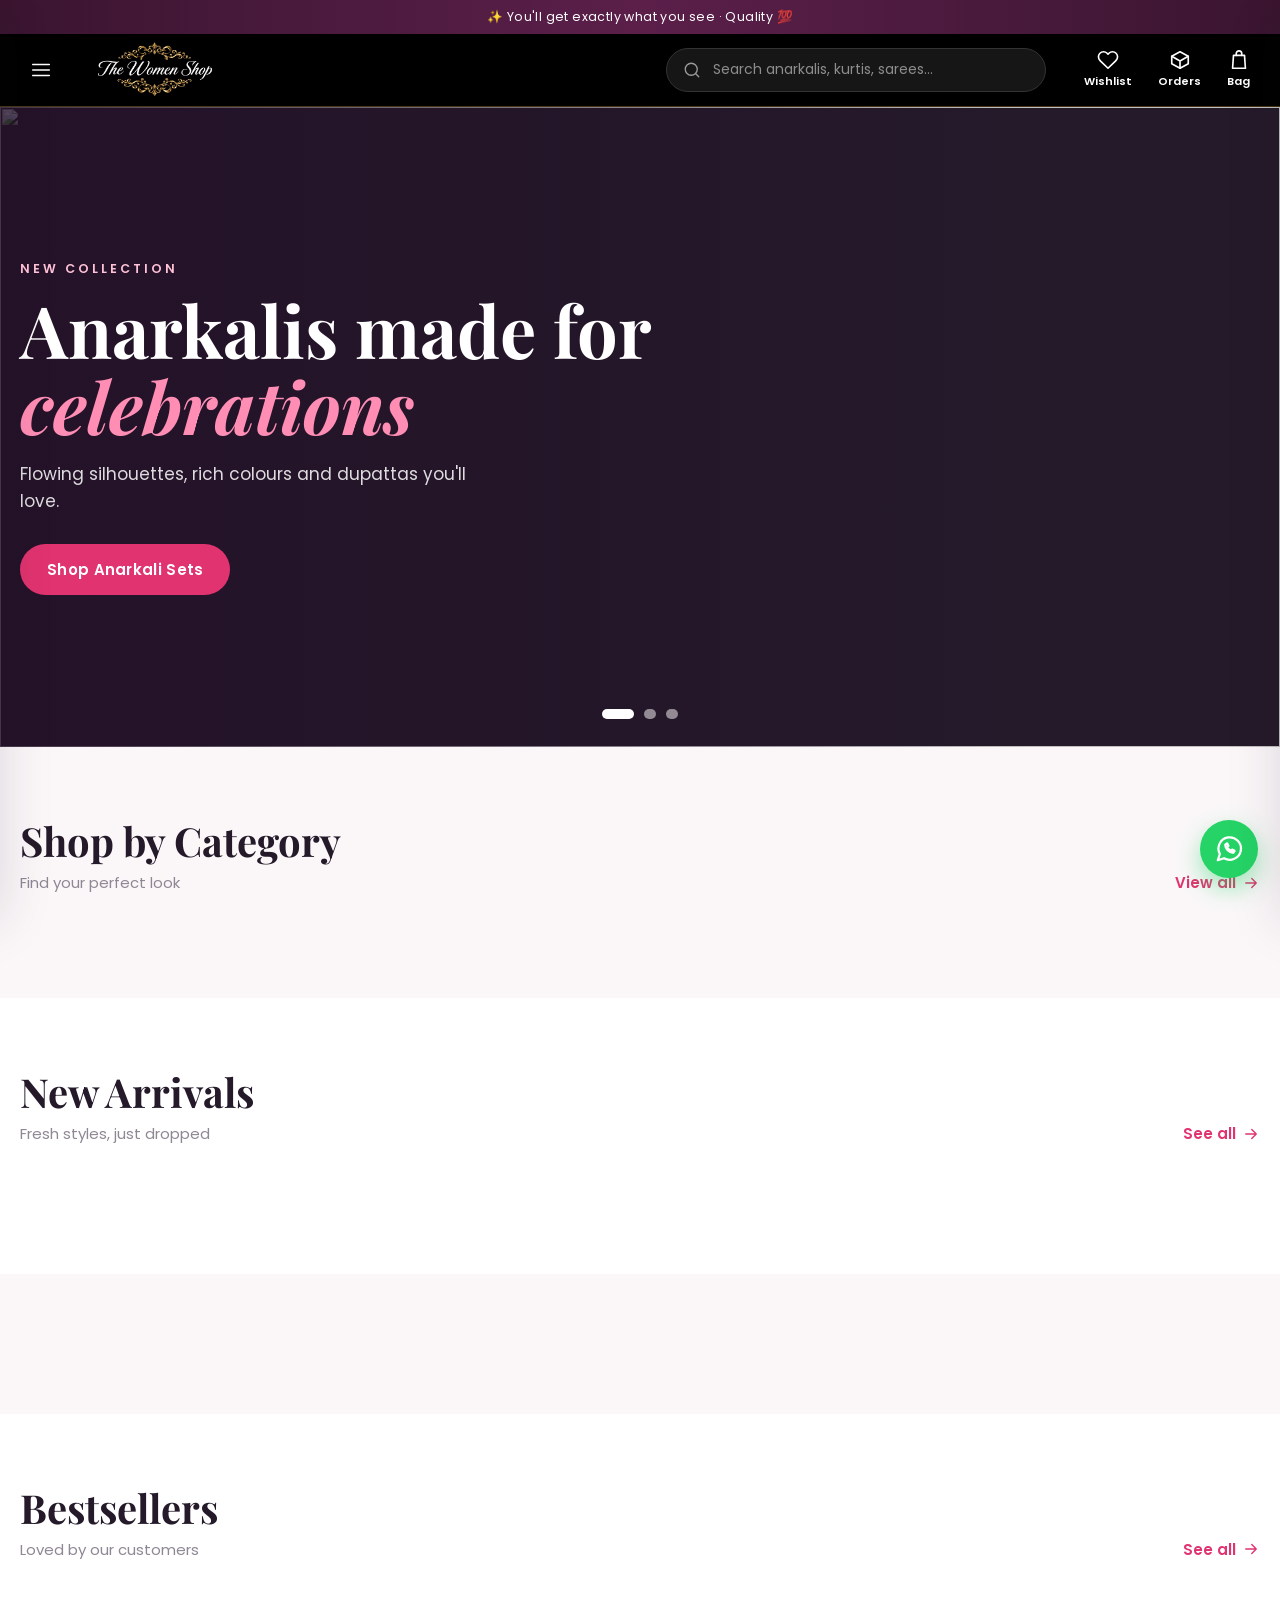
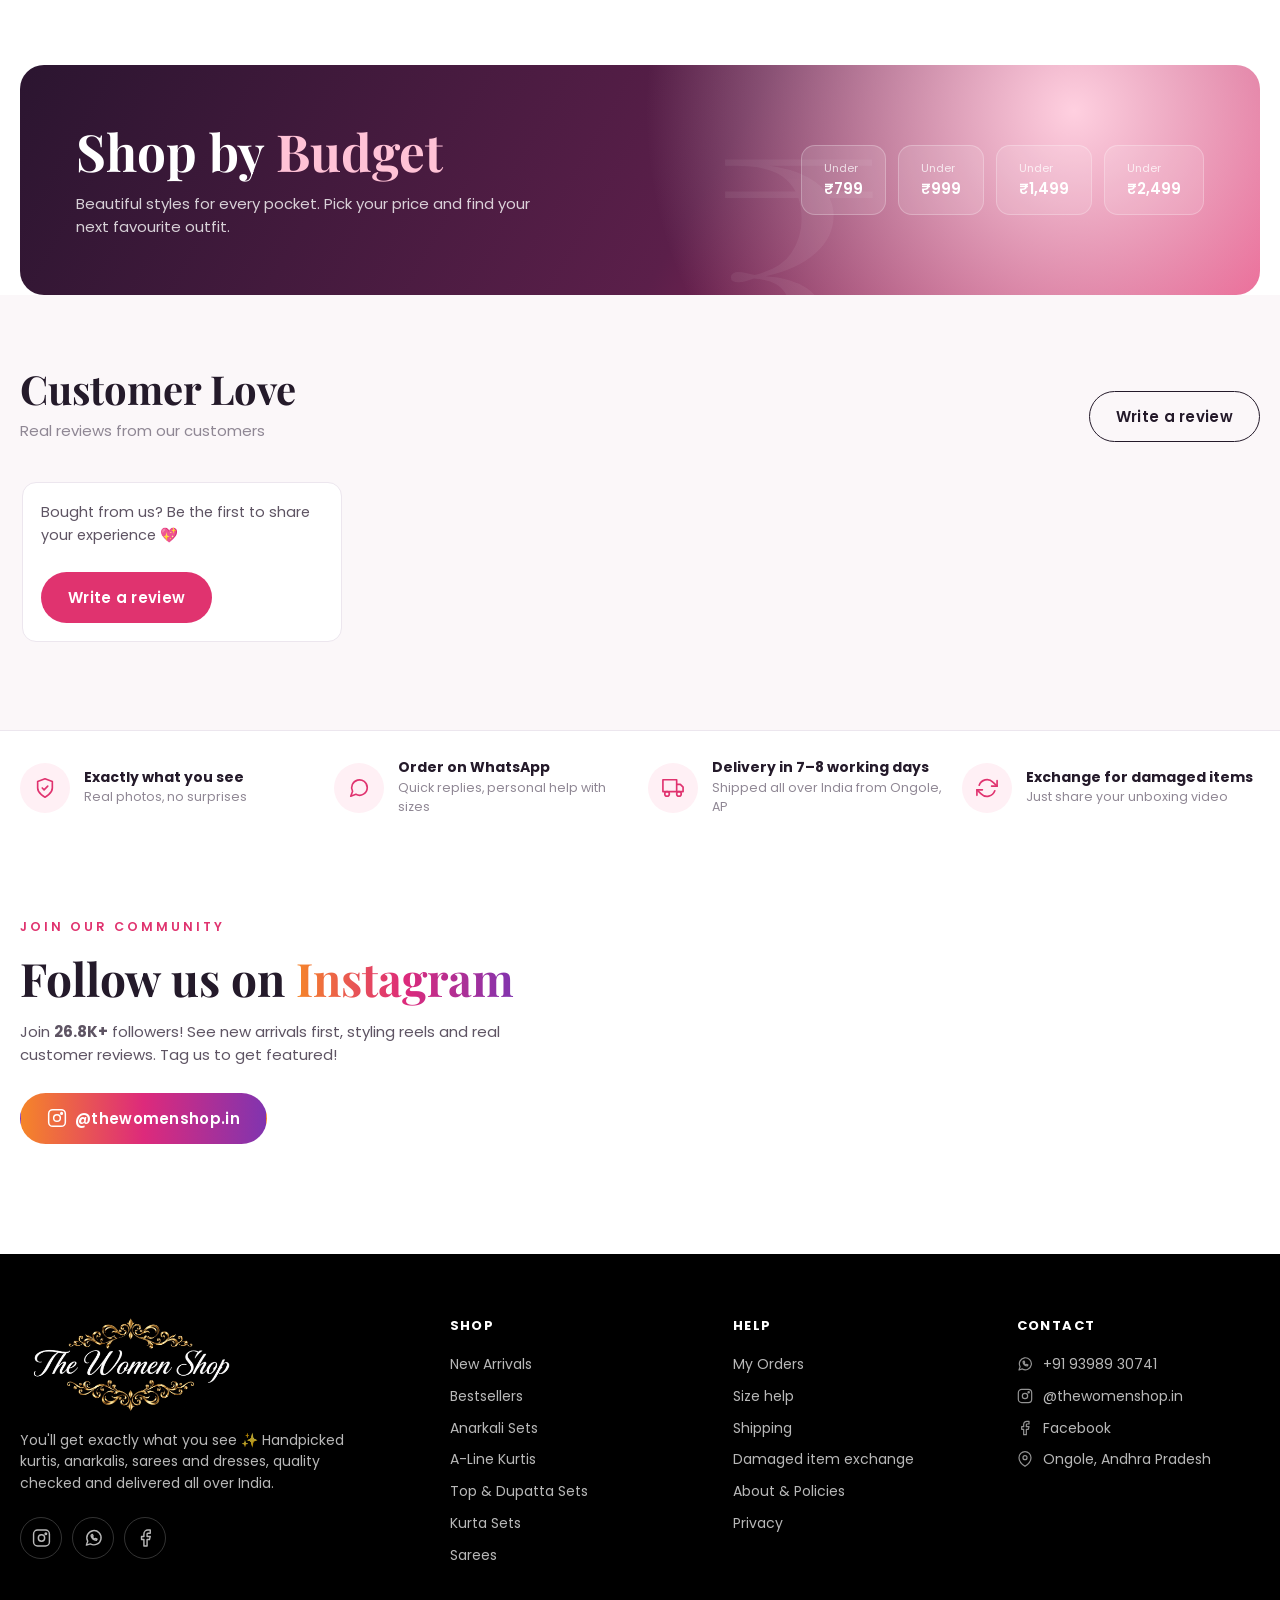
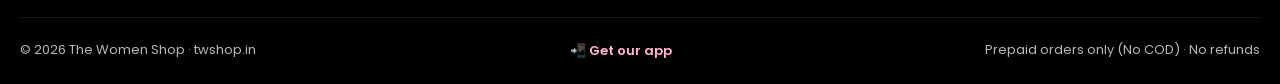
==== index.html @ 8c610f75 "The shop as a home-screen app - site.webmanifest + iPhone tags: "Add to Home Screen" gives a proper " ====
<!DOCTYPE html>
<html lang="en">
<head>
  <meta charset="UTF-8">
  <meta name="viewport" content="width=device-width, initial-scale=1.0">
  <title>The Women Shop | Anarkalis, Kurtis, Sarees & Ethnic Wear Online</title>
  <meta name="description" content="Shop anarkali sets, A-line kurtis, top &amp; dupatta sets, kurta sets, sarees and dresses at The Women Shop, Ongole. Order easily on WhatsApp.">
  <meta name="theme-color" content="#000000">
  <link rel="icon" href="/favicon.ico" sizes="48x48">
  <link rel="icon" type="image/png" sizes="192x192" href="assets/icon-192.png">
  <link rel="apple-touch-icon" href="assets/apple-touch-icon.png">
  <link rel="manifest" href="/site.webmanifest">
  <meta name="apple-mobile-web-app-capable" content="yes">
  <meta name="mobile-web-app-capable" content="yes">
  <meta name="apple-mobile-web-app-title" content="Women Shop">
  <meta name="apple-mobile-web-app-status-bar-style" content="black">
  <!-- Tells Google the site's name and logo -->
  <script type="application/ld+json">
  {"@context": "https://schema.org", "@graph": [
    {"@type": "WebSite", "name": "The Women Shop", "alternateName": ["TWS", "twshop.in"], "url": "https://twshop.in/"},
    {"@type": "Organization", "name": "The Women Shop", "url": "https://twshop.in/", "logo": "https://twshop.in/assets/icon-512.png",
     "sameAs": ["https://www.instagram.com/thewomenshop.in/", "https://www.facebook.com/share/1KQErP9LVb/"]}
  ]}
  </script>
  <!-- Visitor statistics (Umami: no cookies, no personal data) -->
  <script defer src="https://cloud.umami.is/script.js" data-website-id="20f2fee5-4a6b-429d-828e-dd71cae53dab"></script>
  <!-- Link preview (WhatsApp, Instagram, Facebook) -->
  <meta property="og:type" content="website">
  <meta property="og:site_name" content="The Women Shop">
  <meta property="og:title" content="The Women Shop | Anarkalis, Kurtis & Sarees">
  <meta property="og:description" content="You'll get exactly what you see ✨ Anarkali sets, A-line kurtis, kurta sets, sarees & dresses. Order on WhatsApp · Delivery all over India.">
  <meta property="og:image" content="https://twshop.in/assets/logo.jpg">
  <meta property="og:url" content="https://twshop.in/">
  <meta name="twitter:card" content="summary_large_image">
  <link rel="preconnect" href="https://fonts.googleapis.com">
  <link rel="preconnect" href="https://fonts.gstatic.com" crossorigin>
  <link href="https://fonts.googleapis.com/css2?family=Playfair+Display:ital,wght@0,600;0,700;1,600;1,700&family=Poppins:wght@400;500;600;700&display=swap" rel="stylesheet">
  <link rel="stylesheet" href="css/style.css?v=20261102j">
</head>
<body>
  <div id="site-header"></div>

  <main>
    <!-- Hero slider -->
    <section class="hero" id="hero" aria-label="Featured collections">
      <!-- slides come from heroSlides in js/config.js -->
      <div class="hero-dots"></div>
    </section>

    <!-- Categories -->
    <section class="section section-soft">
      <div class="container">
        <div class="section-head reveal">
          <div><h2>Shop by Category</h2><p>Find your perfect look</p></div>
          <a class="link-arrow" href="shop.html">View all <span data-icon="arrow"></span></a>
        </div>
        <div class="cats reveal" id="cats"></div>
      </div>
    </section>

    <!-- New arrivals -->
    <section class="section">
      <div class="container">
        <div class="section-head reveal">
          <div><h2>New Arrivals</h2><p>Fresh styles, just dropped</p></div>
          <a class="link-arrow" href="shop.html?tag=new">See all <span data-icon="arrow"></span></a>
        </div>
        <div class="scroller" id="new-arrivals"></div>
      </div>
    </section>

    <!-- Promo banners -->
    <section class="section section-soft">
      <div class="container promos reveal" id="promos"></div>
    </section>

    <!-- Bestsellers -->
    <section class="section">
      <div class="container">
        <div class="section-head reveal">
          <div><h2>Bestsellers</h2><p>Loved by our customers</p></div>
          <a class="link-arrow" href="shop.html?tag=bestseller">See all <span data-icon="arrow"></span></a>
        </div>
        <div class="grid" id="bestsellers"></div>
      </div>
    </section>

    <!-- Price deals -->
    <section class="container reveal">
      <div class="deal">
        <div>
          <h2>Shop by <span>Budget</span></h2>
          <p>Beautiful styles for every pocket. Pick your price and find your next favourite outfit.</p>
        </div>
        <div class="deal-chips">
          <a href="shop.html?max=799"><small>Under</small>₹799</a>
          <a href="shop.html?max=999"><small>Under</small>₹999</a>
          <a href="shop.html?max=1499"><small>Under</small>₹1,499</a>
          <a href="shop.html?max=2499"><small>Under</small>₹2,499</a>
        </div>
      </div>
    </section>

    <!-- Recently viewed (only shown to returning visitors) -->
    <section class="section" id="recent-wrap" hidden>
      <div class="container">
        <div class="section-head"><div><h2>Recently Viewed</h2><p>Pick up where you left off</p></div></div>
        <div class="scroller" id="recent"></div>
      </div>
    </section>

    <!-- Customer reviews (approved reviews from the review responses sheet) -->
    <section class="section section-soft" id="reviews-wrap">
      <div class="container">
        <div class="section-head reveal">
          <div><h2>Customer Love</h2><p>Real reviews from our customers</p></div>
          <button class="btn btn-outline" type="button" data-write-review>Write a review</button>
        </div>
        <div class="reviews scroller" id="reviews"></div>
      </div>
    </section>

    <!-- Promises (trust badges) -->
    <section class="trust" aria-label="Why shop with us">
      <div class="container promises" id="promises"></div>
    </section>

    <!-- Instagram -->
    <section class="section">
      <div class="container insta reveal">
        <div>
          <span class="eyebrow" style="color: var(--primary)">Join our community</span>
          <h2>Follow us on <span>Instagram</span></h2>
          <p>Join <strong data-followers></strong> followers! See new arrivals first, styling reels and real customer reviews. Tag us to get featured!</p>
          <a class="btn btn-insta" id="insta-btn" target="_blank" rel="noopener"></a>
        </div>
        <div class="insta-grid" id="insta-grid"></div>
      </div>
    </section>
  </main>

  <div id="site-footer"></div>

  <script src="js/config.js?v=20261102j"></script>
  <script src="js/data.js?v=20261102j"></script>
  <script src="js/common.js?v=20261102j"></script>
  <script src="js/home.js?v=20261102j"></script>
</body>
</html>
---- css/style.css ----
/* =========================================================
   The Women Shop — styles
   Change brand colours here ↓
   ========================================================= */
:root {
  --primary: #e0336f;        /* rose pink — buttons, accents */
  --primary-dark: #b81f55;
  --primary-soft: #fff0f5;
  --gold: #c99a3c;
  --ink: #241a2a;            /* deep plum-black text */
  --ink-2: #5e5463;
  --muted: #8f8794;
  --line: #ece6ee;
  --bg: #ffffff;
  --bg-soft: #fbf7f9;
  --success: #1a9b5b;
  --wa: #25d366;
  --radius: 14px;
  --shadow: 0 10px 30px rgba(36, 26, 42, 0.08);
  --shadow-lg: 0 20px 50px rgba(36, 26, 42, 0.15);
  --font: "Poppins", system-ui, -apple-system, "Segoe UI", sans-serif;
  --font-display: "Playfair Display", Georgia, serif;
  --header-h: 72px;
}

*, *::before, *::after { box-sizing: border-box; }
html { scroll-behavior: smooth; }
body { margin: 0; font-family: var(--font); color: var(--ink); background: var(--bg); font-size: 15px; line-height: 1.55; -webkit-font-smoothing: antialiased; }
body.no-scroll { overflow: hidden; }
img { max-width: 100%; display: block; }
a { color: inherit; text-decoration: none; }
button { font: inherit; cursor: pointer; border: 0; background: none; color: inherit; }
h1, h2, h3, h4 { margin: 0; line-height: 1.2; }
.container { width: min(1280px, 100% - 40px); margin-inline: auto; }
.muted { color: var(--muted); }
.small { font-size: 13px; }
.center { text-align: center; }
.ico { width: 22px; height: 22px; flex: none; }
.ico-xl { width: 64px; height: 64px; color: var(--primary); opacity: .5; }

/* ---------- buttons ---------- */
.btn { display: inline-flex; align-items: center; justify-content: center; gap: 8px; padding: 13px 26px; border-radius: 999px; background: var(--primary); color: #fff; font-weight: 600; letter-spacing: .3px; transition: transform .2s, background .2s, box-shadow .2s; border: 1.5px solid transparent; }
.btn:hover { background: var(--primary-dark); transform: translateY(-1px); box-shadow: 0 8px 20px rgba(224, 51, 111, .3); }
.btn .ico { width: 20px; height: 20px; }
.btn-outline { background: transparent; border-color: var(--ink); color: var(--ink); }
.btn-outline:hover { background: var(--ink); color: #fff; box-shadow: none; }
.btn-light { background: #fff; color: var(--ink); }
.btn-light:hover { background: var(--primary); color: #fff; }
.btn-wa { background: var(--wa); }
.btn-wa:hover { background: #1eb455; box-shadow: 0 8px 20px rgba(37, 211, 102, .35); }
.btn-block { width: 100%; }
.btn[disabled] { opacity: .5; pointer-events: none; }

/* ---------- announcement bar ---------- */
.announce { background: linear-gradient(90deg, #3a1530, #5b1f4a, #3a1530); color: #fff; font-size: 12.5px; letter-spacing: .4px; overflow: hidden; height: 34px; }
.announce-track { display: flex; flex-direction: column; animation: announce 12s infinite; }
.announce-track span { height: 34px; display: flex; align-items: center; justify-content: center; padding: 0 12px; text-align: center; line-height: 1.25; overflow: hidden; }
.announce-track a { text-decoration: underline; text-underline-offset: 3px; text-decoration-color: rgba(255, 255, 255, .4); }
.announce-track a:hover { color: #ffc2d6; }
@keyframes announce { 0%, 28% { transform: translateY(0); } 33%, 61% { transform: translateY(-34px); } 66%, 95% { transform: translateY(-68px); } 100% { transform: translateY(0); } }
.announce[hidden] { display: none; }
.announce-track[data-count="1"] { animation: none; }
.announce-track[data-count="2"] { animation: announce2 8s infinite; }
@keyframes announce2 { 0%, 45% { transform: translateY(0); } 50%, 95% { transform: translateY(-34px); } 100% { transform: translateY(0); } }

/* ---------- header ---------- */
.site-header { position: sticky; top: 0; z-index: 50; background: #000; color: #fff; border-bottom: 1px solid rgba(201, 154, 60, .35); }
.header-inner { display: flex; align-items: center; gap: 28px; height: var(--header-h); }
.logo { font-family: var(--font-display); font-size: 26px; font-weight: 700; letter-spacing: -.3px; white-space: nowrap; }
.logo span { color: var(--primary); font-style: italic; }
/* image logo: crops the empty black margins of the logo file */
.logo-has-img { display: block; flex: none; line-height: 0; }
.logo-has-img img { height: 56px; aspect-ratio: 2.3; object-fit: cover; object-position: center; border-radius: 10px; background: #000; }
.drawer-head .logo-has-img img { height: 48px; }
.site-footer .logo-has-img img { height: 96px; border-radius: 0; }
.main-nav { display: flex; gap: 18px; font-size: 12.5px; font-weight: 600; text-transform: uppercase; letter-spacing: .6px; }
.main-nav a { position: relative; padding: 26px 0; color: rgba(255, 255, 255, .78); transition: color .2s; white-space: nowrap; }
.main-nav a::after { content: ""; position: absolute; left: 0; right: 0; bottom: 18px; height: 2px; background: var(--primary); transform: scaleX(0); transition: transform .25s; }
.main-nav a:hover, .main-nav a.active { color: #fff; }
.main-nav a:hover::after, .main-nav a.active::after { transform: scaleX(1); }
.main-nav .nav-new { color: #ff8db4; }
.search { flex: 1; min-width: 210px; max-width: 380px; margin-left: auto; display: flex; align-items: center; gap: 10px; background: #161616; border: 1px solid #333; border-radius: 999px; padding: 0 16px; height: 44px; transition: border-color .2s, background .2s; }
.search:focus-within { border-color: var(--primary); background: #0d0d0d; }
.search .ico { width: 18px; color: #9a9a9a; }
.search input { border: 0; outline: 0; background: transparent; width: 100%; font: inherit; font-size: 14px; color: #fff; }
.search input::placeholder { color: #8d8d8d; }
.header-actions { display: flex; gap: 6px; }
.icon-btn { position: relative; display: inline-flex; flex-direction: column; align-items: center; gap: 2px; padding: 6px 10px; border-radius: 12px; transition: background .2s, color .2s; }
.site-header .icon-btn { color: #fff; }
.icon-btn:hover, .site-header .icon-btn:hover { color: #ff8db4; }
.icon-btn small { font-size: 11px; font-weight: 600; }
.icon-btn .count { position: absolute; top: 0; right: 4px; min-width: 18px; height: 18px; padding: 0 5px; border-radius: 9px; background: var(--primary); color: #fff; font-size: 10.5px; font-weight: 700; display: grid; place-items: center; }
.icon-btn .count[hidden] { display: none; }
.menu-btn { display: none; }
/* the shop as a home-screen app */
.app-back { margin-right: -12px; }
.footer-app { color: #ffb6cf; font-size: 13px; font-weight: 600; }
.footer-app:hover { color: #fff; }
.app-modal-icon { display: block; width: 64px; height: 64px; margin-bottom: 12px; border-radius: 15px; }
.app-steps { counter-reset: step; list-style: none; display: grid; gap: 12px; padding: 0; margin: 18px 0 22px; }
.app-steps li { counter-increment: step; display: flex; align-items: flex-start; gap: 12px; font-size: 14.5px; line-height: 1.45; }
.app-steps li::before { content: counter(step); flex: none; display: grid; place-items: center; width: 26px; height: 26px; border-radius: 50%; background: var(--primary); color: #fff; font-size: 13px; font-weight: 600; }
.app-steps .ico { width: 18px; height: 18px; vertical-align: -3px; color: #0a84ff; }

/* ---------- drawers ---------- */
.drawer-backdrop { position: fixed; inset: 0; background: rgba(20, 10, 25, .45); opacity: 0; pointer-events: none; transition: opacity .3s; z-index: 90; }
.drawer-backdrop.open { opacity: 1; pointer-events: auto; }
.drawer { position: fixed; top: 0; bottom: 0; width: min(420px, 92vw); background: #fff; z-index: 100; display: flex; flex-direction: column; transition: transform .35s cubic-bezier(.2, .8, .2, 1); box-shadow: var(--shadow-lg); }
.drawer-left { left: 0; transform: translateX(-100%); width: min(320px, 85vw); }
.drawer-right { right: 0; transform: translateX(100%); }
.drawer.open { transform: none; }
.drawer-head { display: flex; align-items: center; justify-content: space-between; padding: 18px 20px; border-bottom: 1px solid var(--line); }
.drawer-head h3 { font-family: var(--font-display); font-size: 22px; }
.drawer-left .drawer-head { background: #000; color: #fff; border-bottom-color: rgba(201, 154, 60, .35); }
.mobile-nav { display: flex; flex-direction: column; padding: 10px 0; overflow-y: auto; }
.mobile-nav a { padding: 14px 24px; font-weight: 500; border-bottom: 1px solid var(--bg-soft); }
.mobile-nav a:hover { background: var(--primary-soft); color: var(--primary); }
.drawer-foot { margin-top: auto; padding: 20px 24px; display: grid; gap: 14px; border-top: 1px solid var(--line); font-size: 14px; }
.drawer-foot a { display: flex; align-items: center; gap: 10px; }

/* ---------- bag ---------- */
.bag-body { flex: 1; overflow-y: auto; display: flex; flex-direction: column; }
.bag-list { list-style: none; margin: 0; padding: 8px 20px; }
.bag-item { display: grid; grid-template-columns: 84px 1fr; gap: 14px; padding: 16px 0; border-bottom: 1px solid var(--line); }
.bag-item img { width: 84px; height: 110px; object-fit: cover; border-radius: 10px; }
.bag-item h4 { font-size: 14.5px; font-weight: 600; margin-bottom: 2px; }
.bag-item p { margin: 2px 0; font-size: 13px; }
.qty { display: inline-flex; align-items: center; gap: 4px; margin-top: 8px; }
.qty button { width: 30px; height: 30px; border-radius: 8px; border: 1px solid var(--line); font-size: 16px; display: grid; place-items: center; }
.qty button:hover { border-color: var(--primary); color: var(--primary); }
.qty span { min-width: 26px; text-align: center; font-weight: 600; }
.qty .remove { margin-left: 8px; border: 0; color: var(--muted); }
.qty .remove .ico { width: 18px; }
.bag-summary { margin-top: auto; padding: 20px; background: var(--bg-soft); border-top: 1px solid var(--line); display: grid; gap: 10px; }
.bag-summary .row { display: flex; justify-content: space-between; font-size: 14px; }
.bag-summary .save { color: var(--success); }
.bag-summary .total { font-size: 17px; font-weight: 700; padding: 8px 0; border-top: 1px dashed var(--line); }
.empty { text-align: center; padding: 60px 24px; display: grid; justify-items: center; gap: 12px; }
.empty h4 { font-size: 18px; }
.empty p { margin: 0; color: var(--muted); }

/* ---------- hero slider ---------- */
.hero { position: relative; height: min(78vh, 640px); min-height: 460px; overflow: hidden; background: var(--ink); }
.slide { position: absolute; inset: 0; opacity: 0; transition: opacity 1s ease; }
.slide.active { opacity: 1; }
.slide img { width: 100%; height: 100%; object-fit: cover; transform: scale(1.08); transition: transform 7s ease; }
.slide.active img { transform: scale(1); }
.slide::after { content: ""; position: absolute; inset: 0; background: linear-gradient(90deg, rgba(36, 16, 40, .78) 0%, rgba(36, 16, 40, .35) 50%, transparent 80%); }
.slide-content { position: absolute; inset: 0; z-index: 2; display: flex; flex-direction: column; justify-content: center; align-items: flex-start; color: #fff; }
.slide-content > * { opacity: 0; transform: translateY(20px); transition: .7s ease; }
.slide.active .slide-content > * { opacity: 1; transform: none; }
.slide.active .slide-content > *:nth-child(2) { transition-delay: .15s; }
.slide.active .slide-content > *:nth-child(3) { transition-delay: .3s; }
.slide.active .slide-content > *:nth-child(4) { transition-delay: .45s; }
.eyebrow { display: inline-block; font-size: 12.5px; font-weight: 600; letter-spacing: 3px; text-transform: uppercase; color: #ffc2d6; margin-bottom: 14px; }
.hero h1 { font-family: var(--font-display); font-size: clamp(38px, 6vw, 72px); font-weight: 700; max-width: 640px; line-height: 1.05; }
.hero h1 em { color: #ff8db4; }
.hero p { font-size: 17px; max-width: 460px; margin: 18px 0 30px; color: rgba(255, 255, 255, .85); }
.hero-dots { position: absolute; bottom: 28px; left: 50%; transform: translateX(-50%); display: flex; gap: 10px; z-index: 3; }
.hero-dots button { width: 10px; height: 10px; border-radius: 6px; background: rgba(255, 255, 255, .5); transition: width .3s, background .3s; }
.hero-dots button.active { width: 32px; background: #fff; }

/* ---------- sections ---------- */
.section { padding: 70px 0; }
.section-soft { background: var(--bg-soft); }
.section-head { display: flex; align-items: flex-end; justify-content: space-between; gap: 20px; margin-bottom: 34px; }
.section-head h2 { font-family: var(--font-display); font-size: clamp(28px, 3.5vw, 40px); }
.section-head p { margin: 6px 0 0; color: var(--muted); }
.link-arrow { display: inline-flex; align-items: center; gap: 6px; font-weight: 600; color: var(--primary); white-space: nowrap; }
.link-arrow .ico { width: 18px; transition: transform .2s; }
.link-arrow:hover .ico { transform: translateX(4px); }

/* promises strip */
.promises { display: grid; grid-template-columns: repeat(4, 1fr); gap: 16px; padding: 28px 0; }
.trust { border-top: 1px solid var(--line); }
.promise { display: flex; align-items: center; gap: 14px; }
.promise-ico { width: 50px; height: 50px; border-radius: 50%; background: var(--primary-soft); color: var(--primary); display: grid; place-items: center; flex: none; }
.promise h4 { font-size: 14px; }
.promise p { margin: 2px 0 0; font-size: 12.5px; color: var(--muted); }

/* categories */
.cats { display: grid; grid-template-columns: repeat(6, 1fr); gap: 20px; }
.cat { text-align: center; }
.cat-img { aspect-ratio: 3 / 4; border-radius: 16px; overflow: hidden; background: var(--primary-soft); box-shadow: 0 4px 14px rgba(36, 26, 42, .08); transition: transform .3s, box-shadow .3s; }
.cat-img img { width: 100%; height: 100%; object-fit: cover; object-position: top center; transition: transform .5s; }
.cat:hover .cat-img { transform: translateY(-4px); box-shadow: var(--shadow); }
.cat:hover .cat-img img { transform: scale(1.04); }
.cat h3 { font-size: 14.5px; font-weight: 600; margin-top: 12px; }
.cat p { margin: 2px 0 0; font-size: 12px; color: var(--muted); }

/* promo banners */
.promos { display: grid; grid-template-columns: 1.3fr 1fr; gap: 22px; }
.promo { position: relative; border-radius: 22px; overflow: hidden; min-height: 360px; display: flex; align-items: flex-end; color: #fff; }
.promo img { position: absolute; inset: 0; width: 100%; height: 100%; object-fit: cover; transition: transform .8s; }
.promo:hover img { transform: scale(1.06); }
.promo::after { content: ""; position: absolute; inset: 0; background: linear-gradient(0deg, rgba(30, 10, 30, .8), transparent 65%); }
.promo-body { position: relative; z-index: 1; padding: 32px; }
.promo-body h3 { font-family: var(--font-display); font-size: 34px; margin-bottom: 8px; }
.promo-body p { margin: 0 0 18px; color: rgba(255, 255, 255, .85); }

/* deal banner */
.deal { border-radius: 24px; background: radial-gradient(circle at 85% 20%, #ffd0e0 0, transparent 40%), linear-gradient(120deg, #2b1530, #5b1f4a 55%, var(--primary)); color: #fff; padding: 56px; display: flex; align-items: center; justify-content: space-between; gap: 30px; overflow: hidden; position: relative; }
.deal::before { content: "₹"; position: absolute; right: 30%; top: -60px; font-family: var(--font-display); font-size: 320px; opacity: .06; }
.deal h2 { font-family: var(--font-display); font-size: clamp(30px, 4vw, 52px); }
.deal h2 span { color: #ffc2d6; }
.deal p { margin: 10px 0 0; color: rgba(255, 255, 255, .8); max-width: 480px; }
.deal-chips { display: flex; gap: 12px; flex-wrap: wrap; }
.deal-chips a { padding: 14px 22px; border-radius: 14px; background: rgba(255, 255, 255, .12); border: 1px solid rgba(255, 255, 255, .25); font-weight: 600; transition: background .2s, transform .2s; }
.deal-chips a:hover { background: #fff; color: var(--ink); transform: translateY(-3px); }
.deal-chips small { display: block; font-weight: 400; font-size: 11px; opacity: .75; }

/* instagram */
.insta { display: grid; grid-template-columns: 1fr 1.4fr; gap: 50px; align-items: center; }
.insta h2 { font-family: var(--font-display); font-size: clamp(30px, 4vw, 46px); }
.insta h2 span { background: linear-gradient(90deg, #f58529, #dd2a7b, #8134af); -webkit-background-clip: text; background-clip: text; color: transparent; }
.insta p { color: var(--ink-2); margin: 14px 0 26px; }
.insta-grid { display: grid; grid-template-columns: repeat(3, 1fr); gap: 10px; }
.insta-grid a { position: relative; aspect-ratio: 1; border-radius: 14px; overflow: hidden; }
.insta-grid img { width: 100%; height: 100%; object-fit: cover; transition: transform .5s; }
.insta-grid a::after { content: ""; position: absolute; inset: 0; background: rgba(224, 51, 111, .35); opacity: 0; transition: opacity .3s; }
.insta-grid a:hover img { transform: scale(1.08); }
.insta-grid a:hover::after { opacity: 1; }
.btn-insta { background: linear-gradient(90deg, #f58529, #dd2a7b, #8134af); }
.btn-insta:hover { background: linear-gradient(90deg, #e0761e, #c41f6b, #6f2a99); box-shadow: 0 8px 20px rgba(221, 42, 123, .35); }

/* ---------- product grid & cards ---------- */
.grid { display: grid; grid-template-columns: repeat(auto-fill, minmax(230px, 1fr)); gap: 28px 20px; }
.card { position: relative; border-radius: var(--radius); background: #fff; transition: box-shadow .3s, transform .3s; }
.card:hover { box-shadow: var(--shadow); transform: translateY(-4px); }
.card-media { position: relative; display: block; aspect-ratio: 3 / 4; border-radius: var(--radius); overflow: hidden; background: var(--primary-soft); }
.card-media img { width: 100%; height: 100%; object-fit: cover; transition: transform .6s, opacity .4s; }
.card:hover .card-media img { transform: scale(1.05); }
.card-media .img-alt { position: absolute; inset: 0; opacity: 0; }
.card:hover .card-media .img-alt { opacity: 1; }
.badge { position: absolute; top: 12px; left: 12px; padding: 4px 10px; font-size: 11px; font-weight: 700; letter-spacing: .6px; text-transform: uppercase; border-radius: 6px; background: var(--primary); color: #fff; }
.badge-gold { background: var(--gold); }
.badge-dark { background: var(--ink); }
.is-soldout .card-media img { filter: grayscale(.6) opacity(.75); }
.wish-btn { position: absolute; top: 10px; right: 10px; width: 38px; height: 38px; border-radius: 50%; background: rgba(255, 255, 255, .95); display: grid; place-items: center; box-shadow: 0 4px 12px rgba(0, 0, 0, .08); transition: transform .2s, color .2s; z-index: 2; }
.wish-btn .ico { width: 19px; height: 19px; }
.wish-btn:hover { transform: scale(1.1); color: var(--primary); }
.wish-btn.active { color: var(--primary); }
.wish-btn.active .ico { fill: var(--primary); }
.card-body { display: block; padding: 12px 6px 14px; }
.card-cat { margin: 0; font-size: 11.5px; font-weight: 600; text-transform: uppercase; letter-spacing: .8px; color: var(--muted); }
.card-title { font-size: 14.5px; font-weight: 500; margin: 4px 0 6px; white-space: nowrap; overflow: hidden; text-overflow: ellipsis; }
.price { margin: 0; display: flex; align-items: baseline; flex-wrap: wrap; gap: 8px; font-size: 14px; }
.price strong { font-weight: 700; }
.price s { color: var(--muted); font-size: 13px; }
.price .off { color: #ff7a2f; font-weight: 600; font-size: 13px; }

/* horizontal scroller on home */
.scroller { display: grid; grid-auto-flow: column; grid-auto-columns: max(230px, calc((100% - 80px) / 5)); gap: 20px; overflow-x: auto; scroll-snap-type: x mandatory; padding: 6px 2px 18px; scrollbar-width: thin; }
.scroller > * { scroll-snap-align: start; }

/* skeleton loading */
.skeleton { border-radius: var(--radius); aspect-ratio: 3 / 4.6; background: linear-gradient(90deg, #f6f0f3 25%, #fbe9f0 50%, #f6f0f3 75%); background-size: 200% 100%; animation: shimmer 1.3s infinite; }
@keyframes shimmer { to { background-position: -200% 0; } }

/* ---------- shop page ---------- */
.page-head { padding: 34px 0 10px; }
.crumbs { font-size: 13px; color: var(--muted); margin-bottom: 10px; }
.crumbs a:hover { color: var(--primary); }
.page-head h1 { font-family: var(--font-display); font-size: clamp(28px, 4vw, 40px); }
.page-head h1 small { font-family: var(--font); font-size: 15px; font-weight: 400; color: var(--muted); margin-left: 8px; }
.shop-layout { display: grid; grid-template-columns: 250px 1fr; gap: 40px; padding: 20px 0 80px; }
.filters { position: sticky; top: calc(var(--header-h) + 20px); align-self: start; max-height: calc(100vh - var(--header-h) - 40px); overflow-y: auto; padding-right: 6px; }
.filters-head { display: flex; justify-content: space-between; align-items: center; padding-bottom: 14px; border-bottom: 1px solid var(--line); }
.filters-head h3 { font-size: 15px; text-transform: uppercase; letter-spacing: 1px; }
.filters-head button { color: var(--primary); font-weight: 600; font-size: 13px; }
.filter-group { padding: 18px 0; border-bottom: 1px solid var(--line); }
.filter-group h4 { font-size: 13px; text-transform: uppercase; letter-spacing: 1px; margin-bottom: 12px; }
.check { display: flex; align-items: center; gap: 10px; padding: 5px 0; font-size: 14px; color: var(--ink-2); cursor: pointer; }
.check input { accent-color: var(--primary); width: 16px; height: 16px; }
.check small { color: var(--muted); }
.size-chips { display: flex; flex-wrap: wrap; gap: 8px; }
.size-chips label { cursor: pointer; }
.size-chips input { position: absolute; opacity: 0; pointer-events: none; }
.size-chips span { display: inline-block; padding: 6px 12px; border: 1px solid var(--line); border-radius: 999px; font-size: 13px; transition: .2s; }
.size-chips input:checked + span { background: var(--ink); color: #fff; border-color: var(--ink); }
.size-chips input:focus-visible + span { outline: 2px solid var(--primary); outline-offset: 2px; }
.toolbar { display: flex; justify-content: space-between; align-items: center; gap: 12px; margin-bottom: 22px; flex-wrap: wrap; }
.active-filters { display: flex; flex-wrap: wrap; gap: 8px; }
.pill { display: inline-flex; align-items: center; gap: 6px; padding: 6px 12px; border-radius: 999px; background: var(--primary-soft); color: var(--primary-dark); font-size: 13px; font-weight: 500; }
.pill button { font-size: 15px; line-height: 1; }
.select { padding: 10px 14px; border: 1px solid var(--line); border-radius: 10px; font: inherit; font-size: 14px; background: #fff; color: var(--ink); cursor: pointer; }
.filter-toggle { display: none; }
.no-results { grid-column: 1 / -1; text-align: center; padding: 60px 20px; }
.no-results h3 { font-family: var(--font-display); font-size: 26px; margin-bottom: 8px; }

/* ---------- product page ---------- */
.pdp { display: grid; grid-template-columns: 1.1fr 1fr; gap: 56px; padding: 20px 0 60px; }
.gallery { display: grid; grid-template-columns: 80px 1fr; gap: 14px; align-self: start; position: sticky; top: calc(var(--header-h) + 20px); }
/* thumbnails never grow taller than the main photo; extra ones scroll */
.thumbs { display: flex; flex-direction: column; gap: 10px; height: 0; min-height: 100%; overflow-y: auto; scrollbar-width: none; }
.thumbs::-webkit-scrollbar { display: none; }
.thumbs button { flex: none; }
.thumbs button { border-radius: 10px; overflow: hidden; aspect-ratio: 3 / 4; border: 2px solid transparent; opacity: .65; transition: .2s; }
.thumbs button.active, .thumbs button:hover { border-color: var(--primary); opacity: 1; }
.thumbs img { width: 100%; height: 100%; object-fit: cover; }
.main-img { position: relative; border-radius: 20px; overflow: hidden; aspect-ratio: 3 / 4; background: var(--primary-soft); cursor: zoom-in; }
.main-img img { width: 100%; height: 100%; object-fit: cover; transition: transform .2s; }
.gal-arrow { position: absolute; top: 50%; transform: translateY(-50%); width: 42px; height: 42px; border-radius: 50%; background: rgba(255, 255, 255, .92); color: var(--ink); font-size: 28px; line-height: 1; display: grid; place-items: center; padding-bottom: 4px; box-shadow: 0 4px 14px rgba(0, 0, 0, .12); z-index: 2; cursor: pointer; transition: background .2s, color .2s; }
.gal-arrow:hover { background: var(--primary); color: #fff; }
.gal-arrow.prev { left: 12px; }
.gal-arrow.next { right: 12px; }
.gal-count { position: absolute; bottom: 12px; right: 12px; padding: 4px 10px; border-radius: 999px; background: rgba(36, 26, 42, .7); color: #fff; font-size: 12px; font-weight: 600; z-index: 2; }
.pdp-info .card-cat { font-size: 12.5px; }
.pdp-info h1 { font-family: var(--font-display); font-size: clamp(28px, 3vw, 38px); margin: 8px 0 14px; }
.pdp-price { display: flex; align-items: baseline; gap: 12px; flex-wrap: wrap; padding-bottom: 6px; }
.pdp-price strong { font-size: 28px; }
.pdp-price s { color: var(--muted); font-size: 18px; }
.pdp-price .off { color: #ff7a2f; font-weight: 700; font-size: 18px; }
.tax-note { margin: 0 0 20px; font-size: 13px; color: var(--success); font-weight: 500; }
.stock-out { margin: 0 0 16px; padding: 10px 14px; border-radius: 10px; background: #fdecef; color: #8a1c3c; font-size: 14px; line-height: 1.5; }
.opt-block { padding: 20px 0; border-top: 1px solid var(--line); }
.opt-head { display: flex; justify-content: space-between; align-items: center; margin-bottom: 14px; }
.opt-head h4 { font-size: 14px; text-transform: uppercase; letter-spacing: 1px; }
.opt-head a { color: var(--primary); font-size: 13px; font-weight: 600; }
.sizes { display: flex; flex-wrap: wrap; gap: 10px; }
.sizes button { min-width: 52px; height: 52px; padding: 0 14px; border-radius: 999px; border: 1.5px solid var(--line); font-weight: 600; font-size: 14px; transition: .2s; }
.sizes button:hover { border-color: var(--primary); color: var(--primary); }
.sizes button.active { border-color: var(--primary); background: var(--primary); color: #fff; }
.sizes.shake { animation: shake .4s; }
@keyframes shake { 25% { transform: translateX(-6px); } 75% { transform: translateX(6px); } }
.size-error { color: #b42318; font-size: 13px; margin: 10px 0 0; }
.colors { display: flex; flex-wrap: wrap; gap: 8px; }
.colors span { padding: 6px 14px; border-radius: 999px; background: var(--bg-soft); border: 1px solid var(--line); font-size: 13px; }
.actions { display: grid; grid-template-columns: 1fr 1fr; gap: 12px; padding: 22px 0; border-top: 1px solid var(--line); }
.actions .btn { padding: 16px; }
.actions .btn-wa { grid-column: 1 / -1; }
.btn-wish.active { background: var(--primary-soft); border-color: var(--primary); color: var(--primary); }
.btn-wish.active .ico { fill: var(--primary); }
.pdp-promises { display: grid; gap: 14px; padding: 20px; border-radius: var(--radius); background: var(--bg-soft); }
.pdp-promises .promise-ico { width: 40px; height: 40px; }
.pdp-promises .ico { width: 18px; height: 18px; }
.details { padding: 22px 0; }
.details h4 { font-size: 14px; text-transform: uppercase; letter-spacing: 1px; margin-bottom: 10px; }
.details p { color: var(--ink-2); margin: 0 0 12px; }
.details dl { display: grid; grid-template-columns: 120px 1fr; gap: 8px; margin: 0; font-size: 14px; }
.details dt { color: var(--muted); }
.details dd { margin: 0; }

/* ---------- my orders ---------- */
.orders-page { max-width: 880px; padding-bottom: 80px; }
.orders-note { display: flex; gap: 10px; align-items: flex-start; padding: 12px 16px; margin: 10px 0 26px; border-radius: 12px; background: var(--primary-soft); color: var(--ink-2); font-size: 13.5px; }
.orders-note .ico { width: 18px; height: 18px; color: var(--primary); margin-top: 1px; }
.order { border: 1px solid var(--line); border-radius: 18px; margin-bottom: 22px; overflow: hidden; background: #fff; transition: box-shadow .3s; }
.order:hover { box-shadow: var(--shadow); }
.order-head { display: flex; justify-content: space-between; align-items: center; gap: 12px; padding: 16px 20px; background: var(--bg-soft); border-bottom: 1px solid var(--line); }
.order-head h3 { font-size: 16px; }
.order-head p { margin: 2px 0 0; }
.status { display: inline-flex; align-items: center; gap: 6px; padding: 6px 12px; border-radius: 999px; background: #e7f8ee; color: var(--success); font-size: 12.5px; font-weight: 600; white-space: nowrap; }
.status .ico { width: 16px; height: 16px; }
.order-items { list-style: none; margin: 0; padding: 4px 20px; }
.order-items li { display: grid; grid-template-columns: 70px 1fr; gap: 14px; padding: 14px 0; border-bottom: 1px dashed var(--line); }
.order-items li:last-child { border-bottom: 0; }
.order-items img { width: 70px; height: 92px; object-fit: cover; border-radius: 10px; }
.order-items h4 { font-size: 14.5px; font-weight: 600; }
.order-items h4:hover { color: var(--primary); }
.order-items p { margin: 3px 0; }
.order-foot { display: flex; justify-content: space-between; align-items: center; gap: 14px; flex-wrap: wrap; padding: 16px 20px; border-top: 1px solid var(--line); }
.order-total { margin: 0; font-size: 15px; }
.order-total strong { font-size: 19px; margin-left: 6px; }
.order-actions { display: flex; gap: 10px; align-items: center; flex-wrap: wrap; }
.order-actions .btn { padding: 10px 18px; font-size: 14px; }
.link-remove { color: var(--muted); font-size: 13px; text-decoration: underline; }
.link-remove:hover { color: #b42318; }
@media (max-width: 640px) {
  .order-head { flex-direction: column; align-items: flex-start; }
  .order-actions { width: 100%; }
  .order-actions .btn { flex: 1; }
}

/* ---------- about & policies ---------- */
.policies { max-width: 880px; padding-bottom: 80px; }
.policy-nav { display: flex; flex-wrap: wrap; gap: 8px; margin: 10px 0 28px; }
.policy-nav a { padding: 8px 16px; border-radius: 999px; background: var(--bg-soft); border: 1px solid var(--line); font-size: 13.5px; font-weight: 500; transition: .2s; }
.policy-nav a:hover { background: var(--primary); border-color: var(--primary); color: #fff; }
.policy-card { padding: 28px 30px; margin-bottom: 18px; border: 1px solid var(--line); border-radius: 18px; scroll-margin-top: calc(var(--header-h) + 20px); }
.policy-card h2 { font-family: var(--font-display); font-size: 26px; margin-bottom: 14px; }
.policy-card p, .policy-card li { color: var(--ink-2); }
.policy-card ul, .policy-card ol { padding-left: 20px; margin: 0 0 12px; }
.policy-card li { margin-bottom: 8px; }
.policy-card strong { color: var(--ink); }
.policy-card.highlight { background: var(--primary-soft); border-color: #f7c6d8; }
.policy-card .btn { margin-top: 8px; }
.contact-list { display: grid; grid-template-columns: repeat(2, 1fr); gap: 12px; }
.contact-list > * { display: flex; align-items: center; gap: 14px; padding: 14px 16px; border-radius: 14px; background: var(--bg-soft); font-weight: 600; }
.contact-list a:hover { color: var(--primary); }
.contact-list .ico { color: var(--primary); }
.contact-list small { display: block; font-weight: 400; font-size: 12px; color: var(--muted); }
@media (max-width: 640px) {
  .policy-card { padding: 22px 18px; }
  .contact-list { grid-template-columns: 1fr; }
}

/* lightbox */
.lightbox { position: fixed; inset: 0; z-index: 200; background: rgba(15, 8, 18, .92); display: none; place-items: center; padding: 20px; cursor: zoom-out; }
.lightbox.open { display: grid; }
.lightbox img { max-height: 92vh; max-width: 92vw; border-radius: 12px; }

/* ---------- toast & floating whatsapp ---------- */
.toast { position: fixed; left: 50%; bottom: 30px; transform: translate(-50%, 30px); background: var(--ink); color: #fff; padding: 12px 22px; border-radius: 999px; font-size: 14px; font-weight: 500; opacity: 0; pointer-events: none; transition: .3s; z-index: 300; box-shadow: var(--shadow-lg); }
.toast.show { opacity: 1; transform: translate(-50%, 0); }
.wa-float { position: fixed; right: 22px; bottom: 22px; width: 58px; height: 58px; border-radius: 50%; background: var(--wa); color: #fff; display: grid; place-items: center; z-index: 40; box-shadow: 0 10px 25px rgba(37, 211, 102, .45); transition: transform .2s; }
.wa-float:hover { transform: scale(1.08); }
.wa-float .ico { width: 30px; height: 30px; }

/* ---------- footer ---------- */
.site-footer { background: #000; color: rgba(255, 255, 255, .72); padding: 64px 0 0; margin-top: 40px; }
.footer-grid { display: grid; grid-template-columns: 1.6fr 1fr 1fr 1fr; gap: 40px; padding-bottom: 46px; }
.logo-light { color: #fff; }
.logo-light span { color: #ff8db4; }
.footer-about { margin: 16px 0 22px; max-width: 340px; font-size: 14px; }
.site-footer h4 { color: #fff; font-size: 13px; text-transform: uppercase; letter-spacing: 1.4px; margin-bottom: 16px; }
.f-col a { display: block; padding: 5px 0; font-size: 14px; transition: color .2s; }
.f-col summary { list-style: none; pointer-events: none; }
.f-col summary::-webkit-details-marker { display: none; }
.site-footer a:hover { color: #ff8db4; }
.f-col a .ico, .footer-loc .ico { width: 16px; height: 16px; vertical-align: -3px; margin-right: 6px; opacity: .8; }
.footer-loc { display: block; padding: 5px 0; font-size: 14px; }
.policy-note { display: flex; align-items: center; justify-content: center; gap: 8px; margin: 0 0 18px; padding: 10px 14px; border-radius: 10px; background: #fff7e6; color: #8a5a00; font-size: 13px; font-weight: 500; }
.policy-note .ico { width: 17px; height: 17px; }
.bag-summary .policy-note { margin: 0; }
.socials { display: flex; gap: 10px; }
.socials a { width: 42px; height: 42px; border-radius: 50%; border: 1px solid rgba(255, 255, 255, .2); display: grid; place-items: center; transition: .2s; }
.socials a:hover { background: var(--primary); border-color: var(--primary); color: #fff; }
.socials .ico { width: 19px; }
.footer-bottom { display: flex; justify-content: space-between; flex-wrap: wrap; gap: 10px; padding: 22px 0; border-top: 1px solid rgba(255, 255, 255, .1); font-size: 13px; }

/* ---------- scroll reveal ---------- */
.reveal { opacity: 0; transform: translateY(30px); transition: opacity .8s ease, transform .8s ease; }
.reveal.in { opacity: 1; transform: none; }

/* ---------- responsive ---------- */
@media (max-width: 1300px) {
  .main-nav { display: none; }
  .menu-btn { display: inline-flex; }
}
@media (max-width: 900px) {
  .promises { grid-template-columns: repeat(2, 1fr); }
  .promos, .insta, .pdp { grid-template-columns: 1fr; }
  .deal { flex-direction: column; align-items: flex-start; padding: 40px 28px; }
  .footer-grid { grid-template-columns: 1fr 1fr; }
  .shop-layout { grid-template-columns: 1fr; }
  .filters { position: fixed; inset: 0 auto 0 0; top: 0; max-height: none; width: min(320px, 88vw); background: #fff; z-index: 100; padding: 20px; transform: translateX(-100%); transition: transform .35s; box-shadow: var(--shadow-lg); }
  .filters.open { transform: none; }
  .filter-toggle { display: inline-flex; }
  .gallery { position: static; grid-template-columns: 1fr; }
  .thumbs { flex-direction: row; order: 2; height: auto; min-height: 0; overflow-x: auto; }
  .thumbs button { width: 70px; }
}
@media (max-width: 640px) {
  :root { --header-h: 60px; }
  .container { width: calc(100% - 28px); }
  .header-inner { gap: 10px; flex-wrap: wrap; height: auto; padding: 8px 0; }
  .logo { font-size: 21px; margin-right: auto; }
  .search { order: 5; flex-basis: 100%; max-width: none; height: 40px; margin: 2px 0 6px; }
  .icon-btn small { display: none; }
  .hero { min-height: 520px; }
  .slide::after { background: linear-gradient(0deg, rgba(36, 16, 40, .85) 10%, rgba(36, 16, 40, .2) 70%); }
  .slide-content { justify-content: flex-end; padding-bottom: 70px; }
  .section { padding: 50px 0; }
  .section-head { flex-direction: column; align-items: flex-start; }
  /* categories scroll sideways in one row on phones */
  .cats { grid-template-columns: none; grid-auto-flow: column; grid-auto-columns: 38%; gap: 12px; overflow-x: auto; scroll-snap-type: x mandatory; padding-bottom: 8px; scrollbar-width: none; }
  .cats::-webkit-scrollbar { display: none; }
  .cat { scroll-snap-align: start; }
  .cat h3 { font-size: 13px; margin-top: 8px; }
  .cat p { display: none; }
  .promises { gap: 18px 12px; }
  .promise { flex-direction: column; text-align: center; }
  .pdp-promises .promise { flex-direction: row; text-align: left; }
  .grid { grid-template-columns: repeat(2, 1fr); gap: 18px 12px; }
  .scroller { grid-auto-columns: 46%; gap: 12px; }
  .card-title { font-size: 13px; }
  .price { font-size: 13px; gap: 5px; }
  .price .off, .price s { font-size: 11.5px; }
  .wish-btn { width: 32px; height: 32px; top: 8px; right: 8px; }
  .promo { min-height: 280px; }
  .footer-grid { grid-template-columns: 1fr; gap: 0; padding-bottom: 20px; }
  .footer-brand { text-align: center; padding-bottom: 26px; }
  .footer-brand .logo-has-img { display: inline-block; }
  .footer-about { margin: 16px auto 20px; }
  .socials { justify-content: center; }
  .f-col { border-top: 1px solid rgba(255, 255, 255, .12); }
  .f-col summary { pointer-events: auto; cursor: pointer; display: flex; justify-content: space-between; align-items: center; padding: 16px 0; }
  .f-col summary::after { content: "+"; font-size: 22px; line-height: 1; color: #fff; }
  .f-col[open] summary::after { content: "−"; }
  .site-footer .f-col h4 { margin: 0; }
  .f-col[open] { padding-bottom: 12px; }
  .footer-bottom { justify-content: center; text-align: center; }
  .actions { position: sticky; bottom: 0; background: #fff; z-index: 5; }
  .wa-float { width: 50px; height: 50px; right: 14px; bottom: 14px; }
}
@media (prefers-reduced-motion: reduce) {
  *, *::before, *::after { animation: none !important; transition: none !important; }
  .reveal { opacity: 1; transform: none; }
}
.policy-note a { text-decoration: underline; font-weight: 600; }

/* ---------- sold-out sizes, colour picker, share ---------- */
/* sold-out / not-made sizes: greyed with an X across */
.sizes button.sold { color: var(--muted); border-color: var(--line); cursor: not-allowed; opacity: .75;
  background: linear-gradient(45deg, transparent calc(50% - .7px), #cfc7d3 calc(50% - .7px), #cfc7d3 calc(50% + .7px), transparent calc(50% + .7px)),
              linear-gradient(-45deg, transparent calc(50% - .7px), #cfc7d3 calc(50% - .7px), #cfc7d3 calc(50% + .7px), transparent calc(50% + .7px)), var(--bg-soft); }
.sizes button.sold:hover { border-color: var(--line); color: var(--muted); }
.colors-pick button { min-width: 0; height: 44px; padding: 0 18px; font-weight: 500; }
.opt-note { display: flex; flex-wrap: wrap; align-items: center; gap: 8px 12px; margin: 12px 0 0; font-size: 13.5px; color: var(--ink-2); }
.opt-note strong { color: var(--ink); }
.opt-note a { color: var(--primary); font-weight: 600; }
.pdp-top { display: flex; justify-content: space-between; align-items: center; gap: 12px; }
.share-btn { display: inline-flex; align-items: center; gap: 6px; padding: 7px 14px; border: 1px solid var(--line); border-radius: 999px; font-size: 13px; font-weight: 600; color: var(--ink-2); transition: .2s; }
.share-btn:hover { border-color: var(--primary); color: var(--primary); }
.share-btn .ico { width: 16px; height: 16px; }

/* ---------- load more ---------- */
.load-more { display: grid; justify-items: center; gap: 10px; margin-top: 36px; }
.load-more[hidden] { display: none; }
.load-more .btn { min-width: 220px; }

/* ---------- customer reviews ---------- */
.reviews { grid-auto-columns: minmax(260px, 320px); }
.review { margin: 0; padding: 18px; background: #fff; border: 1px solid var(--line); border-radius: var(--radius); display: flex; flex-direction: column; gap: 12px; }
.review img { width: 100%; aspect-ratio: 4 / 5; object-fit: cover; border-radius: 10px; }
.review blockquote { margin: 0; color: var(--ink-2); font-size: 14.5px; line-height: 1.6; flex: 1; }
.review figcaption { display: flex; flex-direction: column; font-size: 14px; }
.review figcaption span { color: var(--muted); font-size: 12.5px; }
@media (max-width: 640px) { .reviews { grid-auto-columns: 78%; } }
.promos > .promo:only-child { grid-column: 1 / -1; }

/* ---------- review stars & "Write a review" box ---------- */
.stars { color: #f5a623; letter-spacing: 2px; font-size: 15px; }
.stars-off { color: #e3dde5; }
.review-empty { justify-content: center; align-items: flex-start; min-height: 160px; }
.modal { position: fixed; inset: 0; z-index: 150; background: rgba(20, 10, 25, .55); display: none; align-items: center; justify-content: center; padding: 16px; }
.modal.open { display: flex; }
.modal-box { position: relative; width: min(460px, 100%); max-height: calc(100vh - 32px); overflow-y: auto; background: #fff; border-radius: 20px; padding: 28px 26px 22px; box-shadow: var(--shadow-lg); }
.modal-box h3 { font-family: var(--font-display); font-size: 26px; margin-bottom: 6px; }
.modal-close { position: absolute; top: 10px; right: 10px; }
.review-for { margin: 8px 0 0; font-weight: 600; color: var(--primary-dark); font-size: 14px; }
.review-for:empty { display: none; }
.field-label { display: block; margin: 16px 0 6px; font-size: 13px; font-weight: 600; }
.field { width: 100%; padding: 11px 14px; border: 1px solid var(--line); border-radius: 10px; font: inherit; font-size: 14.5px; color: var(--ink); background: #fff; resize: vertical; }
.field:focus { outline: 0; border-color: var(--primary); box-shadow: 0 0 0 3px var(--primary-soft); }
.star-pick { display: flex; gap: 6px; }
.star-pick button { font-size: 32px; line-height: 1; color: #e3dde5; transition: transform .15s, color .15s; }
.star-pick button.on { color: #f5a623; }
.star-pick button:hover { transform: scale(1.15); }
.hp { position: absolute; left: -9999px; width: 1px; height: 1px; opacity: 0; }
#review-form .btn-block { margin-top: 18px; }
.review-done { text-align: center; padding: 20px 0 6px; display: grid; justify-items: center; gap: 10px; }
.review-done[hidden] { display: none; }
.done-ico { font-size: 44px; }
.star-pick button:focus { outline: none; } .star-pick button:focus-visible { outline: 2px solid var(--primary); outline-offset: 2px; border-radius: 6px; }

/* hero arrows (phones swipe instead) */
.hero-arrow { position: absolute; top: 50%; transform: translateY(-50%); z-index: 4; width: 48px; height: 48px; border-radius: 50%; background: rgba(255, 255, 255, .18); border: 1px solid rgba(255, 255, 255, .35); color: #fff; font-size: 30px; line-height: 1; padding-bottom: 4px; display: grid; place-items: center; backdrop-filter: blur(4px); opacity: 0; transition: opacity .3s, background .2s; }
.hero:hover .hero-arrow, .hero-arrow:focus-visible { opacity: 1; }
.hero-arrow:hover { background: rgba(255, 255, 255, .9); color: var(--ink); }
.hero-arrow.prev { left: 20px; }
.hero-arrow.next { right: 20px; }
@media (max-width: 640px) { .hero-arrow { display: none; } }
.hero-arrow[hidden], .hero-dots[hidden] { display: none; }

/* ---------- live search suggestions ---------- */
.search { position: relative; }
.search-suggest { position: absolute; top: calc(100% + 8px); left: 0; right: 0; min-width: 320px; max-height: 70vh; overflow-y: auto; background: #fff; border: 1px solid var(--line); border-radius: 16px; box-shadow: var(--shadow-lg); padding: 6px; z-index: 60; }
.sg-item { display: flex; align-items: center; gap: 12px; padding: 8px 10px; border-radius: 10px; font-size: 14px; }
.sg-item:hover, .sg-item.active { background: var(--primary-soft); }
.sg-item img { width: 44px; height: 56px; object-fit: cover; border-radius: 8px; flex: none; background: var(--primary-soft); }
.sg-text { flex: 1; min-width: 0; display: flex; flex-direction: column; }
.sg-text strong { font-weight: 500; white-space: nowrap; overflow: hidden; text-overflow: ellipsis; }
.sg-text small, .sg-cat small { color: var(--muted); font-size: 12px; }
.sg-price { font-weight: 700; white-space: nowrap; }
.sg-cat .ico { width: 18px; color: var(--muted); }
.sg-cat span { flex: 1; font-weight: 600; }
.sg-all { justify-content: center; color: var(--primary); font-weight: 600; border-top: 1px solid var(--line); border-radius: 0 0 10px 10px; margin-top: 4px; }
.sg-all .ico { width: 16px; }
.sg-empty { margin: 0; padding: 14px; font-size: 14px; color: var(--muted); text-align: center; }
.sg-empty a { color: var(--primary); font-weight: 600; }
@media (max-width: 640px) { .search-suggest { min-width: 0; } }
@media (min-width: 641px) { .search-suggest { left: auto; width: 420px; } }

/* ---------- pay page & payment link maker ---------- */
.pay-page { max-width: 560px; padding: 30px 0 70px; }
.pay-card { border: 1px solid var(--line); border-radius: 22px; padding: 30px 26px; background: #fff; box-shadow: var(--shadow); }
.pay-card h1 { font-family: var(--font-display); font-size: clamp(26px, 5vw, 34px); margin: 6px 0 18px; }
.pay-ok { display: inline-flex; align-items: center; gap: 6px; margin: 0; padding: 5px 12px; border-radius: 999px; background: #e7f8ee; color: var(--success); font-size: 13px; font-weight: 600; }
.pay-ok .ico { width: 16px; height: 16px; }
.pay-sum { display: grid; grid-template-columns: 1fr 1fr; gap: 12px; padding: 16px; border-radius: 14px; background: var(--bg-soft); margin-bottom: 20px; }
.pay-sum small { display: block; color: var(--muted); font-size: 12px; }
.pay-sum strong { font-size: 15px; word-break: break-all; }
.pay-sum .pay-amt { font-size: 26px; color: var(--ink); }
.pay-upi { padding: 16px; font-size: 16px; }
.pay-qr { display: flex; align-items: center; gap: 18px; margin: 20px 0; padding: 16px; border: 1px dashed var(--line); border-radius: 14px; }
.pay-qr #qr { width: 150px; flex: none; }
.pay-qr #qr svg { width: 100%; height: auto; display: block; }
.pay-qr p { margin: 0; font-weight: 600; font-size: 14px; }
.pay-rows { display: grid; gap: 8px; margin: 10px 0; }
.pay-row { display: grid; grid-template-columns: 110px 1fr auto; align-items: center; gap: 10px; font-size: 14px; }
.pay-row span { color: var(--muted); }
.pay-row strong { word-break: break-all; }
.pay-row button { padding: 5px 12px; border: 1px solid var(--line); border-radius: 999px; font-size: 12px; font-weight: 600; color: var(--primary); }
.pay-row button:hover { border-color: var(--primary); }
.pay-bank { margin: 14px 0; padding: 12px 16px; border-radius: 14px; background: var(--bg-soft); }
.pay-bank summary { cursor: pointer; font-weight: 600; font-size: 14px; }
.pay-after { margin: 22px 0 16px; padding-top: 18px; border-top: 1px solid var(--line); }
.pay-after h4 { font-size: 15px; margin-bottom: 4px; }
.pay-after p { margin: 0 0 12px; color: var(--ink-2); font-size: 14px; }
.mk-actions { display: flex; flex-wrap: wrap; gap: 10px; margin-top: 14px; }
.mk-actions .btn { flex: 1; padding: 12px 16px; font-size: 14px; }
@media (max-width: 480px) {
  .pay-qr { flex-direction: column; text-align: center; }
  .pay-row { grid-template-columns: 90px 1fr auto; }
}

/* pay page: choose your UPI app */
.pay-choose { margin: 0 0 10px; font-weight: 700; font-size: 15px; }
.pay-apps { display: grid; grid-template-columns: 1fr 1fr; gap: 10px; }
.pay-app { display: flex; align-items: center; justify-content: center; min-height: 54px; padding: 10px; border-radius: 14px; font-weight: 700; font-size: 15px; color: #fff; transition: transform .15s, box-shadow .15s; }
.pay-app:active { transform: scale(.97); }
.pay-app:hover { box-shadow: 0 8px 18px rgba(0, 0, 0, .15); }
.app-phonepe { background: #5f259f; }
.app-gpay { background: #fff; color: #1f1f1f; border: 1.5px solid #dadce0; }
.app-paytm { background: #00baf2; }
.app-other { background: var(--bg-soft); color: var(--ink); border: 1.5px solid var(--line); }

/* pay page: step-by-step UPI ID payment */
.pay-h { font-size: 16px; margin: 6px 0 12px; }
.pay-steps { margin: 0 0 8px; padding-left: 22px; display: grid; gap: 14px; }
.pay-steps li { font-size: 14px; color: var(--ink-2); }
.pay-steps li::marker { font-weight: 700; color: var(--primary); }
.pay-steps li > span { display: block; margin-bottom: 6px; }
.pay-copy { display: flex; align-items: center; justify-content: space-between; gap: 10px; padding: 8px 8px 8px 14px; margin: 6px 0; border: 1px solid var(--line); border-radius: 12px; background: var(--bg-soft); }
.pay-copy strong { font-size: 16px; color: var(--ink); word-break: break-all; }
.pay-copy .btn { padding: 8px 16px; font-size: 13px; flex: none; }
.pay-qr img { width: 160px; flex: none; border-radius: 8px; border: 1px solid var(--line); }
.pay-qr small { display: block; margin: 4px 0 10px; font-weight: 400; }
.pay-save { padding: 9px 16px; font-size: 13px; }

/* shipping & made-to-order notes */
.ship-note, .mto-note { display: flex; align-items: flex-start; gap: 8px; margin: -8px 0 16px; font-size: 13px; color: var(--ink-2); }
.ship-note .ico, .mto-note .ico { width: 17px; height: 17px; flex: none; margin-top: 1px; color: var(--primary); }
.mto-note { padding: 8px 12px; border-radius: 10px; background: #f3ecff; color: #5b2c8f; margin-top: -4px; }
.mto-note .ico { color: #5b2c8f; }
.bag-summary .small { font-size: 12px; text-align: right; max-width: 60%; }
.pay-break { grid-column: 1 / -1; margin: 0; font-size: 13px; color: var(--muted); }

/* ---------- colour variants ---------- */
.swatch { display: inline-block; width: 16px; height: 16px; border-radius: 50%; flex: none; vertical-align: -3px; box-shadow: inset 0 0 0 1px rgba(0, 0, 0, .15); }
.opt-value { font-weight: 600; text-transform: none; letter-spacing: 0; color: var(--ink-2); }
/* colour picker with each colour's photo (like "More colours") */
.variant-pick { display: flex; gap: 10px; overflow-x: auto; padding: 2px 2px 6px; scrollbar-width: none; }
.variant-pick::-webkit-scrollbar { display: none; }
.vp { flex: none; width: 76px; display: flex; flex-direction: column; align-items: center; gap: 6px; }
.vp-img { position: relative; width: 76px; aspect-ratio: 3 / 4; border-radius: 10px; overflow: hidden; border: 2px solid var(--line); background: var(--primary-soft); transition: border-color .2s; }
.vp-img img { width: 100%; height: 100%; object-fit: cover; object-position: top center; }
.vp-name { font-size: 12px; line-height: 1.25; text-align: center; color: var(--ink-2); }
.vp:hover .vp-img { border-color: #e9a7c0; }
.vp.active .vp-img { border-color: var(--primary); box-shadow: 0 0 0 2px var(--primary-soft); }
.vp.active .vp-name { color: var(--ink); font-weight: 600; }
.vp.sold .vp-img img { filter: grayscale(.7); opacity: .55; }
.vp.sold .vp-img::after { content: "Sold out"; position: absolute; left: 0; right: 0; bottom: 0; padding: 3px 0; background: rgba(36, 26, 42, .75); color: #fff; font-size: 10px; font-weight: 600; text-align: center; }
/* colour name buttons with a dot (when colours share one photo) */
.colors-pick button { display: inline-flex; align-items: center; gap: 8px; }
.colors-pick button.sold { text-decoration: line-through; opacity: .6; }
/* colour dots on product cards */
.card-colors { display: flex; align-items: center; gap: 4px; margin: 8px 0 0; }
.card-colors .swatch { width: 12px; height: 12px; }
.card-colors .swatch.on { box-shadow: 0 0 0 2px #fff, 0 0 0 3px var(--ink-2); }
.card-colors span:last-child { margin-left: 4px; font-size: 11.5px; color: var(--muted); }

/* ---------- filters: counts, empty options, long lists ---------- */
.check.is-empty, .size-chips label.is-empty { opacity: .45; cursor: not-allowed; }
.size-chips label.is-empty span { text-decoration: line-through; }
.check .swatch { margin-right: 2px; }
.f-scroll { max-height: 260px; overflow-y: auto; padding-right: 4px; }
.pill .swatch { width: 12px; height: 12px; }

/* sold-out sizes: Notify me button */
.notify-btn { display: inline-flex; align-items: center; gap: 6px; padding: 6px 14px; border-radius: 999px; border: 1px solid #b7e8c9; background: #effaf3; color: #127a3e !important; font-size: 13px; font-weight: 600; white-space: nowrap; }
.notify-btn:hover { background: #dff5e8; }
.notify-btn .ico { width: 16px; height: 16px; }
/* colour shown with another colour's photos */
.shown-in { position: absolute; left: 12px; bottom: 12px; max-width: calc(100% - 90px); padding: 5px 12px; border-radius: 999px; background: rgba(36, 26, 42, .78); color: #fff; font-size: 12px; font-weight: 500; z-index: 2; }
.card-shown { position: absolute; left: 8px; bottom: 8px; padding: 3px 9px; border-radius: 999px; background: rgba(36, 26, 42, .75); color: #fff; font-size: 10.5px; font-weight: 500; }
.vp-dot { display: grid; place-items: center; background: var(--bg-soft); }
.swatch.big { width: 34px; height: 34px; }

/* =========================================================
   Shop Admin (admin.html)
   ========================================================= */
body.adm { background: var(--bg-soft); }
.adm-bar { position: sticky; top: 0; z-index: 20; display: flex; align-items: center; gap: 12px; padding: calc(8px + env(safe-area-inset-top)) max(16px, env(safe-area-inset-right)) 8px max(16px, env(safe-area-inset-left)); background: #000; color: #fff; border-bottom: 1px solid rgba(201, 154, 60, .35); }
.adm-bar img { height: 40px; }
.adm-title { font-weight: 600; letter-spacing: .5px; }
.adm-logout { margin-left: auto; color: #ffb6cf; font-size: 13px; font-weight: 600; }
.adm-logout[hidden] { display: none; }
.adm-main { width: min(760px, 100% - 24px); margin: 18px auto 120px; }
.adm-card { background: #fff; border: 1px solid var(--line); border-radius: 16px; padding: 18px; margin-bottom: 14px; }
.adm-card h2 { font-size: 16px; margin-bottom: 10px; }
.adm-card h2 small { color: var(--muted); font-weight: 500; }
.adm-login { max-width: 440px; margin: 40px auto; }
.adm-login h1, .adm-h1 { font-family: var(--font-display); font-size: 28px; margin-bottom: 6px; }
.adm-h1 small { font-family: var(--font); font-size: 14px; color: var(--muted); font-weight: 500; }
.adm-login .btn { margin-top: 18px; }
.adm-error { margin: 10px 0; padding: 10px 14px; border-radius: 10px; background: #fdecef; color: #8a1c3c; font-size: 14px; }
.adm-error[hidden] { display: none; }
.adm-note { padding: 10px 14px; border-radius: 10px; background: #fff7e6; color: #8a5a00; font-size: 13.5px; }
.adm-loading { text-align: center; padding: 40px 0; color: var(--muted); }
.adm-head { display: flex; align-items: center; justify-content: space-between; gap: 12px; margin-bottom: 12px; }
.adm-head h1 { font-family: var(--font-display); font-size: 28px; }
.adm-head h1 small { font-family: var(--font); font-size: 14px; color: var(--muted); }
.adm-head .btn { padding: 11px 18px; }
.adm-back { font-weight: 600; color: var(--ink-2); }
.adm-view { color: var(--primary); font-weight: 600; font-size: 14px; }
.adm-search { margin-bottom: 10px; }
.adm-chips { display: flex; gap: 8px; overflow-x: auto; margin-bottom: 12px; scrollbar-width: none; }
.adm-chips button { flex: none; padding: 7px 14px; border-radius: 999px; border: 1px solid var(--line); background: #fff; font-size: 13px; font-weight: 500; }
.adm-chips button.on { background: var(--ink); color: #fff; border-color: var(--ink); }
.adm-list { display: grid; gap: 10px; }
.adm-item { display: flex; align-items: center; gap: 12px; width: 100%; padding: 10px; background: #fff; border: 1px solid var(--line); border-radius: 14px; text-align: left; transition: box-shadow .2s; }
.adm-item:hover { box-shadow: var(--shadow); }
.adm-item.flash { animation: admflash 2s ease; }
@keyframes admflash { 0%, 40% { box-shadow: 0 0 0 3px var(--primary); } 100% { box-shadow: none; } }
.adm-thumb { width: 58px; height: 74px; flex: none; border-radius: 10px; overflow: hidden; background: var(--primary-soft); }
.adm-thumb img { width: 100%; height: 100%; object-fit: cover; }
.adm-item-main { flex: 1; min-width: 0; display: flex; flex-direction: column; gap: 3px; }
.adm-item-main strong { font-size: 14.5px; font-weight: 600; white-space: nowrap; overflow: hidden; text-overflow: ellipsis; }
.adm-item-main small { color: var(--muted); font-size: 12px; }
.adm-dots { display: flex; align-items: center; gap: 4px; }
.adm-dots i { width: 12px; height: 12px; border-radius: 50%; box-shadow: inset 0 0 0 1px rgba(0, 0, 0, .15); }
.adm-dots small { margin-left: 4px; }
.adm-status { flex: none; padding: 4px 10px; border-radius: 999px; font-size: 11.5px; font-weight: 600; }
.adm-status.ok { background: #e7f8ee; color: #127a3e; }
.adm-status.some { background: #fff4de; color: #8a5a00; }
.adm-status.out { background: #fdecef; color: #8a1c3c; }
.adm-status.hidden { background: #eceaef; color: #5e5463; }
.adm-two { display: grid; grid-template-columns: 1fr 1fr; gap: 0 12px; }
.adm-checks { display: grid; align-content: end; gap: 4px; padding-bottom: 4px; }
.adm-toggle { display: flex; align-items: center; gap: 10px; margin-top: 12px; font-size: 14px; cursor: pointer; }
.adm-toggle input { width: 18px; height: 18px; accent-color: var(--primary); }
.adm-hide { padding-top: 12px; border-top: 1px dashed var(--line); }
.adm-sizes { display: flex; flex-wrap: wrap; gap: 8px; }
.adm-sizes button { min-width: 48px; height: 42px; padding: 0 12px; border-radius: 999px; border: 1.5px solid var(--line); background: #fff; font-weight: 600; font-size: 13.5px; color: var(--muted); }
.adm-sizes button.on { border-color: var(--ink); background: var(--ink); color: #fff; }
.adm-sizes .adm-plus { border-style: dashed; color: var(--ink-2); }
/* stock taps: in stock = green, sold out = crossed */
.adm-stock button.on { background: #e7f8ee; border-color: #8fd3ab; color: #127a3e; }
.adm-stock button.off { color: #a59aa9; text-decoration: line-through; background: linear-gradient(45deg, transparent calc(50% - .7px), #d8cfdb calc(50% - .7px), #d8cfdb calc(50% + .7px), transparent calc(50% + .7px)), var(--bg-soft); }
.adm-colour { border: 1px solid var(--line); border-radius: 14px; padding: 14px; margin-bottom: 12px; }
.adm-colour-head { display: flex; align-items: center; gap: 8px; margin-bottom: 12px; }
.adm-colour-head .field { flex: 1; min-width: 0; }
.adm-dot { width: 26px; height: 26px; flex: none; border-radius: 50%; box-shadow: inset 0 0 0 1px rgba(0, 0, 0, .15); }
.adm-icon { flex: none; padding: 8px 10px; border-radius: 10px; border: 1px solid var(--line); font-size: 12.5px; font-weight: 600; color: var(--ink-2); }
.adm-icon.danger { color: #b42318; }
.adm-photos { display: grid; grid-template-columns: repeat(auto-fill, minmax(84px, 1fr)); gap: 8px; margin-bottom: 12px; }
.adm-photo { position: relative; aspect-ratio: 3 / 4; border-radius: 10px; overflow: hidden; background: var(--primary-soft); }
.adm-photo img { width: 100%; height: 100%; object-fit: cover; }
.adm-photo.busy img { opacity: .45; }
.adm-photo.err { outline: 2px solid #b42318; }
.adm-main-tag { position: absolute; left: 4px; bottom: 4px; padding: 2px 7px; border-radius: 999px; background: var(--primary); color: #fff; font-size: 10.5px; font-weight: 600; }
.adm-x, .adm-star { position: absolute; top: 4px; width: 26px; height: 26px; border-radius: 50%; background: rgba(255, 255, 255, .92); font-size: 13px; display: grid; place-items: center; box-shadow: 0 2px 6px rgba(0, 0, 0, .15); }
.adm-x { right: 4px; color: #b42318; }
.adm-star { left: 4px; color: var(--gold); }
.adm-busy { position: absolute; inset: auto 0 0 0; padding: 4px 0; background: rgba(36, 26, 42, .75); color: #fff; font-size: 11px; text-align: center; }
.adm-retry { position: absolute; inset: auto 6px 6px 6px; padding: 4px 0; border-radius: 8px; background: #b42318; color: #fff; font-size: 12px; font-weight: 600; }
.adm-add-photo { aspect-ratio: 3 / 4; border: 1.5px dashed #d9c9d2; border-radius: 10px; display: flex; flex-direction: column; align-items: center; justify-content: center; gap: 2px; color: var(--primary); font-size: 12.5px; font-weight: 600; cursor: pointer; background: #fff; }
.adm-add-photo span { font-size: 24px; line-height: 1; }
.adm-label { margin: 4px 0 8px; font-size: 13px; font-weight: 600; }
.adm-mini { display: block; margin-top: 12px; font-size: 13px; color: var(--ink-2); }
.adm-mini .field { margin-top: 6px; }
.adm-danger h2 { color: #b42318; }
.adm-save { position: fixed; left: 0; right: 0; bottom: 0; z-index: 20; padding: 12px; background: rgba(255, 255, 255, .95); border-top: 1px solid var(--line); backdrop-filter: blur(8px); }
.adm-save .btn { max-width: 760px; margin: 0 auto; display: flex; }

/* bottom tabs: Home · Products · Reviews · Settings */
.adm-tabs { position: fixed; left: 0; right: 0; bottom: 0; z-index: 21; display: flex; justify-content: center; background: #000; border-top: 1px solid rgba(201, 154, 60, .35); padding-bottom: env(safe-area-inset-bottom); }
.adm-tabs[hidden] { display: none; }
.adm-tabs button { position: relative; flex: 1; max-width: 180px; height: 60px; display: flex; flex-direction: column; align-items: center; justify-content: center; gap: 3px; color: #a99fae; font-size: 11.5px; font-weight: 600; }
.adm-tabs svg { width: 22px; height: 22px; fill: none; stroke: currentColor; stroke-width: 1.8; stroke-linecap: round; stroke-linejoin: round; }
.adm-tabs button.on { color: #fff; }
.adm-tabs button.on svg { stroke: #ff8db4; }
.adm-tabs b { position: absolute; top: 6px; left: calc(50% + 6px); min-width: 18px; height: 18px; padding: 0 5px; border-radius: 9px; background: var(--primary); color: #fff; font-size: 10.5px; line-height: 18px; text-align: center; }
.adm-tabs b[hidden] { display: none; }
body.adm-has-tabs .adm-main { margin-bottom: 170px; }
body.adm-has-tabs .adm-save { bottom: calc(60px + env(safe-area-inset-bottom)); }
/* as a home-screen app on iPhone: stay clear of the home bar; messages float above the bottom bars */
.adm-save { padding-bottom: calc(12px + env(safe-area-inset-bottom)); }
body.adm-has-tabs .adm-save { padding-bottom: 12px; }
.adm .toast { bottom: calc(84px + env(safe-area-inset-bottom)); width: max-content; max-width: calc(100vw - 32px); text-align: center; }

/* dashboard */
.adm-stats { display: grid; grid-template-columns: repeat(auto-fill, minmax(136px, 1fr)); gap: 10px; margin: 16px 0 14px; }
.adm-stat { display: flex; flex-direction: column; gap: 2px; padding: 14px; text-align: left; background: #fff; border: 1px solid var(--line); border-radius: 14px; }
.adm-stat strong { font-family: var(--font-display); font-size: 28px; line-height: 1.1; }
.adm-stat span { font-size: 12.5px; color: var(--muted); }
.adm-stat.hot { background: var(--primary-soft); border-color: #f3b5cc; }
.adm-stat.hot strong { color: var(--primary); }
.adm-stat.warn strong { color: #b26b00; }
.adm-todo { list-style: none; display: grid; gap: 8px; padding: 0; margin: 0 0 6px; }
.adm-todo button { width: 100%; display: flex; align-items: center; justify-content: space-between; gap: 10px; padding: 11px 14px; border-radius: 12px; text-align: left; font-size: 13.5px; background: var(--bg-soft); color: var(--ink-2); border-left: 4px solid #d9cfdc; }
.adm-todo button span { font-size: 18px; opacity: .6; }
.adm-todo .bad { background: #fdecef; color: #8a1c3c; border-color: #e0577f; }
.adm-todo .warn { background: #fff7e6; color: #8a5a00; border-color: #f0b840; }
.adm-todo .info { background: #eef4ff; color: #1d4ea8; border-color: #7aa2f0; }
.adm-sweet { font-style: italic; color: var(--ink-2); }
.adm-heart { position: fixed; bottom: -40px; z-index: 60; font-size: 26px; pointer-events: none; opacity: 0; animation: admHeart 2.6s ease-out forwards; }
@keyframes admHeart {
  0% { transform: translateY(0) scale(.6); opacity: 0; }
  15% { opacity: 1; }
  100% { transform: translateY(-75vh) scale(1.25) rotate(var(--turn)); opacity: 0; }
}
.adm-allgood { padding: 14px; border-radius: 12px; background: #e7f8ee; color: #127a3e; text-align: center; font-weight: 600; }
.adm-quick { display: grid; grid-template-columns: 1fr 1fr; gap: 10px; margin-bottom: 10px; }
.adm-quick .btn { padding: 12px 10px; font-size: 14px; }
.adm-quick + p a { color: var(--primary); font-weight: 600; }

/* reviews */
.adm-reviews { display: grid; gap: 12px; }
.adm-review { padding: 14px; background: #fff; border: 1px solid var(--line); border-radius: 14px; }
.adm-review-top { display: flex; align-items: center; justify-content: space-between; margin-bottom: 8px; }
.adm-stars { color: var(--gold); letter-spacing: 2px; font-size: 16px; }
.adm-stars .off { color: #e5dde8; }
.adm-review blockquote { margin: 0 0 8px; font-size: 14.5px; line-height: 1.55; }
.adm-review-by { font-size: 13px; }
.adm-review-for { display: flex; align-items: center; flex-wrap: wrap; gap: 8px; margin: 8px 0; font-size: 12.5px; color: var(--ink-2); }
.adm-review-for img { width: 34px; height: 44px; border-radius: 6px; object-fit: cover; }
.adm-review-photo { display: flex; align-items: center; gap: 10px; margin: 8px 0; }
.adm-review-photo img { width: 64px; height: 80px; border-radius: 8px; object-fit: cover; }
.adm-review-photo label { cursor: pointer; }
.adm-review-actions { display: flex; align-items: center; gap: 10px; margin-top: 10px; padding-top: 12px; border-top: 1px dashed var(--line); }
.adm-review-actions .btn { padding: 9px 20px; font-size: 14px; }
.adm-review-actions button:disabled { opacity: .5; }
.adm-link-danger { margin-left: auto; color: #b42318; font-size: 13px; font-weight: 600; }

/* shop settings */
.adm-banner { margin-bottom: 12px; padding: 12px; border: 1px solid var(--line); border-radius: 14px; }
.adm-prevs { display: grid; grid-template-columns: 1fr 2.1fr; align-items: end; gap: 10px; margin-bottom: 10px; }
.adm-prev { margin: 0; }
.adm-prev figcaption { margin-top: 4px; font-size: 11px; color: var(--muted); text-align: center; }
.adm-prev-box { position: relative; overflow: hidden; border-radius: 10px; background: #2a1f2e; color: #fff; }
.adm-prev.phone .adm-prev-box { aspect-ratio: 3 / 4; }
.adm-prev.computer .adm-prev-box { aspect-ratio: 9 / 4; }
.adm-prev-box img { position: absolute; inset: 0; width: 100%; height: 100%; object-fit: cover; }
.adm-prev-box::after { content: ""; position: absolute; inset: 0; background: linear-gradient(90deg, rgba(36, 16, 40, .78) 0%, rgba(36, 16, 40, .35) 50%, transparent 80%); }
.adm-prev.phone .adm-prev-box::after { background: linear-gradient(0deg, rgba(36, 16, 40, .85) 10%, rgba(36, 16, 40, .2) 70%); }
.adm-prev-empty { position: absolute; inset: 0; display: grid; place-items: center; font-size: 11px; color: #cbbfd0; }
.adm-prev-text { position: absolute; z-index: 1; left: 8%; right: 8%; top: 50%; transform: translateY(-50%); display: flex; flex-direction: column; align-items: flex-start; }
.adm-prev.phone .adm-prev-text { top: auto; bottom: 9%; transform: none; }
.adm-prev.computer .adm-prev-text { right: 40%; }
.adm-prev-text small { font-size: 6.5px; font-weight: 600; letter-spacing: 1.2px; text-transform: uppercase; color: #ffc2d6; }
.adm-prev-text strong { margin: 2px 0; font-family: var(--font-display); font-size: 12px; line-height: 1.1; }
.adm-prev-text em { color: #ff8db4; }
.adm-prev-text p { margin-bottom: 4px; font-size: 6.5px; line-height: 1.35; color: rgba(255, 255, 255, .85); }
.adm-prev-text span { padding: 3px 8px; border-radius: 999px; background: var(--primary); font-size: 6.5px; font-weight: 600; }
.adm-prev .adm-busy { z-index: 2; }
.adm-banner-tools { display: flex; flex-wrap: wrap; align-items: center; gap: 8px; }
.adm-banner-tools label { cursor: pointer; }
.adm-banner-tools select { flex: 1; width: auto; min-width: 150px; padding: 8px 12px; }
.adm-menu { list-style: none; display: grid; gap: 6px; padding: 0; margin: 0 0 10px; }
.adm-menu li { display: flex; align-items: center; gap: 8px; padding: 6px 6px 6px 14px; border: 1px solid var(--line); border-radius: 12px; font-size: 14px; }
.adm-menu li span { flex: 1; }
.adm-inline { display: flex; align-items: center; gap: 8px; }
.adm-inline .field { flex: 1; min-width: 0; }
.adm-rate { margin-bottom: 8px; }
.adm-rate span { width: 70px; flex: none; font-size: 13.5px; }
.adm-rate .field { flex: 0 1 140px; }

/* products: select + bulk changes */
.adm-head-tools { display: flex; align-items: center; gap: 12px; }
.adm-chips .adm-chip-select { margin-left: auto; border-style: dashed; }
.adm-chips .adm-chip-select.on { background: var(--primary); border-color: var(--primary); color: #fff; }
.adm-check { display: none; flex: none; width: 22px; height: 22px; border-radius: 6px; border: 2px solid #cdbfd3; color: #fff; font-size: 13px; font-weight: 700; line-height: 18px; text-align: center; }
.selecting .adm-check { display: block; }
.adm-item.picked { border-color: var(--primary); background: var(--primary-soft); }
.adm-item.picked .adm-check { background: var(--primary); border-color: var(--primary); }
.adm-item.picked .adm-check::after { content: "✓"; }
.adm-bulk { position: fixed; left: 0; right: 0; bottom: calc(60px + env(safe-area-inset-bottom)); z-index: 20; display: grid; gap: 8px; max-height: 62vh; overflow-y: auto; padding: 12px max(12px, calc((100% - 760px) / 2)); background: #fff; border-top: 1px solid var(--line); box-shadow: 0 -8px 24px rgba(36, 16, 40, .1); }
.adm-bulk .field { padding: 10px 12px; }
.adm-bulk .adm-toggle { margin-top: 2px; }
.adm-bulk .adm-inline span { font-weight: 600; }
.adm-bulk-top { display: flex; align-items: center; gap: 14px; font-size: 14px; }
.adm-bulk-top strong { margin-right: auto; }
.adm-preview { list-style: none; padding: 0; margin: 0; display: grid; gap: 4px; font-size: 12.5px; }
.adm-preview li { display: flex; align-items: baseline; gap: 8px; }
.adm-preview li span { flex: 1; min-width: 0; white-space: nowrap; overflow: hidden; text-overflow: ellipsis; color: var(--muted); }
.adm-preview s { color: var(--muted); }
body.adm-bulking .adm-main { margin-bottom: 400px; }

/* products: quick stock */
.adm-qs-list { display: grid; gap: 10px; }
.adm-qs { padding: 12px; background: #fff; border: 1px solid var(--line); border-radius: 14px; }
.adm-qs.changed { border-color: var(--primary); box-shadow: 0 0 0 2px var(--primary-soft); }
.adm-qs header { display: flex; align-items: center; gap: 10px; margin-bottom: 4px; }
.adm-qs header > span:not(.adm-thumb) { flex: 1; min-width: 0; display: flex; flex-direction: column; }
.adm-qs header strong { font-size: 14px; font-weight: 600; white-space: nowrap; overflow: hidden; text-overflow: ellipsis; }
.adm-qs header small { font-size: 12px; color: var(--muted); }
.adm-qs header em { font-style: normal; font-size: 11px; font-weight: 600; color: var(--primary); }
.adm-qs-colour { padding: 10px 0 2px; border-top: 1px dashed var(--line); margin-top: 8px; }
.adm-qs-name { display: flex; align-items: center; gap: 8px; margin-bottom: 8px; font-size: 13px; font-weight: 600; }
.adm-qs-name i { width: 14px; height: 14px; border-radius: 50%; box-shadow: inset 0 0 0 1px rgba(0, 0, 0, .15); }
.adm-qs .adm-sizes button { height: 38px; min-width: 46px; }
.adm-stock button:disabled { opacity: .45; }
.adm-stock .adm-qs-all, .adm-stock .adm-qs-all.on { border-style: dashed; background: #fff; color: #b42318; font-size: 12px; text-decoration: none; }
.adm-stock .adm-qs-all.on { border-style: solid; border-color: #e0577f; background: #fdecef; }

/* products: website order */
.adm-worder { list-style: none; display: grid; gap: 6px; padding: 0; margin: 0; }
.adm-worder li { display: flex; align-items: center; gap: 8px; padding: 8px; background: #fff; border: 1px solid var(--line); border-radius: 12px; }
.adm-worder li.flash { animation: admflash 2s ease; }
.adm-worder b { width: 24px; flex: none; text-align: center; font-size: 13px; color: var(--muted); }
.adm-wo-name { flex: 1; min-width: 0; display: flex; flex-direction: column; }
.adm-wo-name strong { font-size: 13.5px; font-weight: 600; white-space: nowrap; overflow: hidden; text-overflow: ellipsis; }
.adm-wo-name small { font-size: 11.5px; color: var(--muted); }
.adm-worder .adm-icon { padding: 7px 9px; }
.adm-worder .adm-icon:disabled { visibility: hidden; }

/* orders */
.adm-status.paid { background: #e8f0ff; color: #1d4ea8; }
.adm-status.packed { background: #f1eaff; color: #5b2ca0; }
.adm-status.shipped { background: #e3f6f7; color: #0d6b72; }
.adm-seg { display: flex; padding: 4px; margin-bottom: 12px; border-radius: 12px; background: #efe9f1; }
.adm-seg button { flex: 1; padding: 9px 0; border-radius: 9px; font-size: 14px; font-weight: 600; color: var(--muted); }
.adm-seg button.on { background: #fff; color: var(--ink); box-shadow: 0 1px 4px rgba(0, 0, 0, .08); }
.adm-order .adm-thumb { height: 64px; }
.adm-order-what { white-space: nowrap; overflow: hidden; text-overflow: ellipsis; }
.adm-order-side { flex: none; display: flex; flex-direction: column; align-items: flex-end; gap: 5px; }
.adm-order-side strong { font-size: 14px; }
.adm-order-side em { font-style: normal; font-size: 11px; font-weight: 600; color: #b26b00; }
.adm-empty { padding: 30px 10px; }
.adm-sheetlink { margin-top: 16px; }
.adm-sheetlink a { color: var(--primary); font-weight: 600; }
.adm-paste textarea { margin-bottom: 10px; }
.adm-note[hidden] { display: none; }
.adm-note { margin-top: 10px; }
.adm-linkbtn { color: var(--primary); font-weight: 600; text-decoration: underline; }
.adm-steps { display: flex; list-style: none; padding: 0; margin: 0 0 6px; }
.adm-steps li { position: relative; flex: 1; display: flex; flex-direction: column; align-items: center; gap: 3px; text-align: center; font-size: 11.5px; color: var(--muted); }
.adm-steps li::before { content: ""; position: absolute; top: 13px; right: 50%; width: 100%; height: 2px; background: var(--line); }
.adm-steps li:first-child::before { display: none; }
.adm-steps li.done::before, .adm-steps li.now::before { background: var(--primary); }
.adm-steps b { position: relative; width: 28px; height: 28px; border-radius: 50%; display: grid; place-items: center; background: #fff; border: 2px solid var(--line); font-size: 12px; }
.adm-steps li.done b, .adm-steps li.now b { background: var(--primary); border-color: var(--primary); color: #fff; }
.adm-steps li.now span { color: var(--ink); font-weight: 600; }
.adm-steps small { min-height: 14px; font-size: 10.5px; }
.adm-steps.off { opacity: .45; }
.adm-next { display: flex; flex-wrap: wrap; gap: 10px; margin: 14px 0 4px; }
.adm-next .btn { flex: 1; min-width: 140px; padding: 12px 16px; }
.adm-cancel { display: block; margin: 14px 0 0 auto; }
.adm-msgs { margin-top: 12px; }
.adm-msgs summary, .adm-fix summary { cursor: pointer; font-size: 13.5px; font-weight: 600; color: var(--ink-2); }
.adm-msg { display: block; margin-top: 8px; padding: 10px 14px; border: 1px solid var(--line); border-radius: 10px; font-size: 14px; font-weight: 500; }
.adm-msg::before { content: "💬 "; }
.adm-fix { margin-top: 12px; }
.adm-fix .field { margin-top: 8px; }
.adm-hint { margin: 6px 0; font-size: 12.5px; color: #8a5a00; }
.adm-hint:empty { display: none; }
.adm-contact { display: flex; flex-wrap: wrap; gap: 8px; margin-top: 12px; }
.adm-stockcard { border-color: #f0b840; background: #fffcf3; }
.adm-oitem { display: flex; gap: 12px; padding: 12px 0; border-bottom: 1px solid var(--line); }
.adm-thumb.sm { width: 46px; height: 58px; border-radius: 8px; }
.adm-oitem-main { flex: 1; min-width: 0; display: flex; flex-direction: column; gap: 2px; }
.adm-oitem-main strong { font-size: 14px; font-weight: 600; }
.adm-oitem-main small { font-size: 12px; color: var(--muted); }
.adm-oitem-row { display: flex; align-items: center; gap: 10px; margin-top: 6px; }
.adm-qty { display: inline-flex; align-items: center; border: 1px solid var(--line); border-radius: 999px; }
.adm-qty button { width: 34px; height: 34px; font-size: 18px; color: var(--ink-2); }
.adm-qty b { min-width: 22px; text-align: center; font-size: 14px; }
.adm-price { display: inline-flex; align-items: center; gap: 4px; font-size: 14px; color: var(--muted); }
.adm-price .field { width: 96px; padding: 8px 10px; }
.adm-oitem-row .adm-icon { margin-left: auto; }
.adm-additem { display: flex; flex-wrap: wrap; gap: 8px; margin: 14px 0; }
.adm-additem select { flex: 1 1 140px; width: auto; }
.adm-additem select:first-child { flex-basis: 100%; }
.adm-totals { padding-top: 10px; border-top: 1px dashed var(--line); }
.adm-totals > div { display: flex; align-items: center; justify-content: space-between; min-height: 42px; font-size: 14px; }
.adm-total { margin-top: 4px; padding-top: 8px; border-top: 1px solid var(--line); font-size: 16px !important; }
.adm-total strong { font-size: 20px; }
.adm-month { display: flex; align-items: center; justify-content: space-between; margin-bottom: 4px; }
.adm-month strong { font-family: var(--font-display); font-size: 22px; }
.adm-month .adm-icon { width: 40px; font-size: 18px; }
.adm-month .adm-icon:disabled { opacity: .3; }
.adm-rank { list-style: none; padding: 0; margin: 0; }
.adm-rank li { display: flex; align-items: center; gap: 10px; padding: 8px 0; border-bottom: 1px solid var(--line); font-size: 13.5px; }
.adm-rank li:last-child { border-bottom: 0; }
.adm-rank li > span:not(.adm-thumb) { flex: 1; min-width: 0; display: flex; flex-direction: column; }
.adm-rank small { color: var(--muted); font-size: 11.5px; }
.adm-rank b { flex: none; font-size: 13px; }
.adm-bars { display: grid; gap: 8px; }
.adm-bars div { display: grid; grid-template-columns: 34px 1fr auto; align-items: center; gap: 10px; font-size: 12.5px; color: var(--muted); }
.adm-bars i { height: 12px; min-width: 3px; border-radius: 6px; background: #f3c3d5; }
.adm-bars div.on i { background: var(--primary); }
.adm-bars div.on { color: var(--ink); font-weight: 600; }
.adm-bars b { font-weight: 600; color: var(--ink); }
@media (min-width: 600px) {
  .adm-prev-text small, .adm-prev-text p, .adm-prev-text span { font-size: 8.5px; }
  .adm-prev-text strong { font-size: 17px; }
}
@media (max-width: 480px) {
  .adm-two { grid-template-columns: 1fr; }
  .adm-head h1 { font-size: 24px; }
}
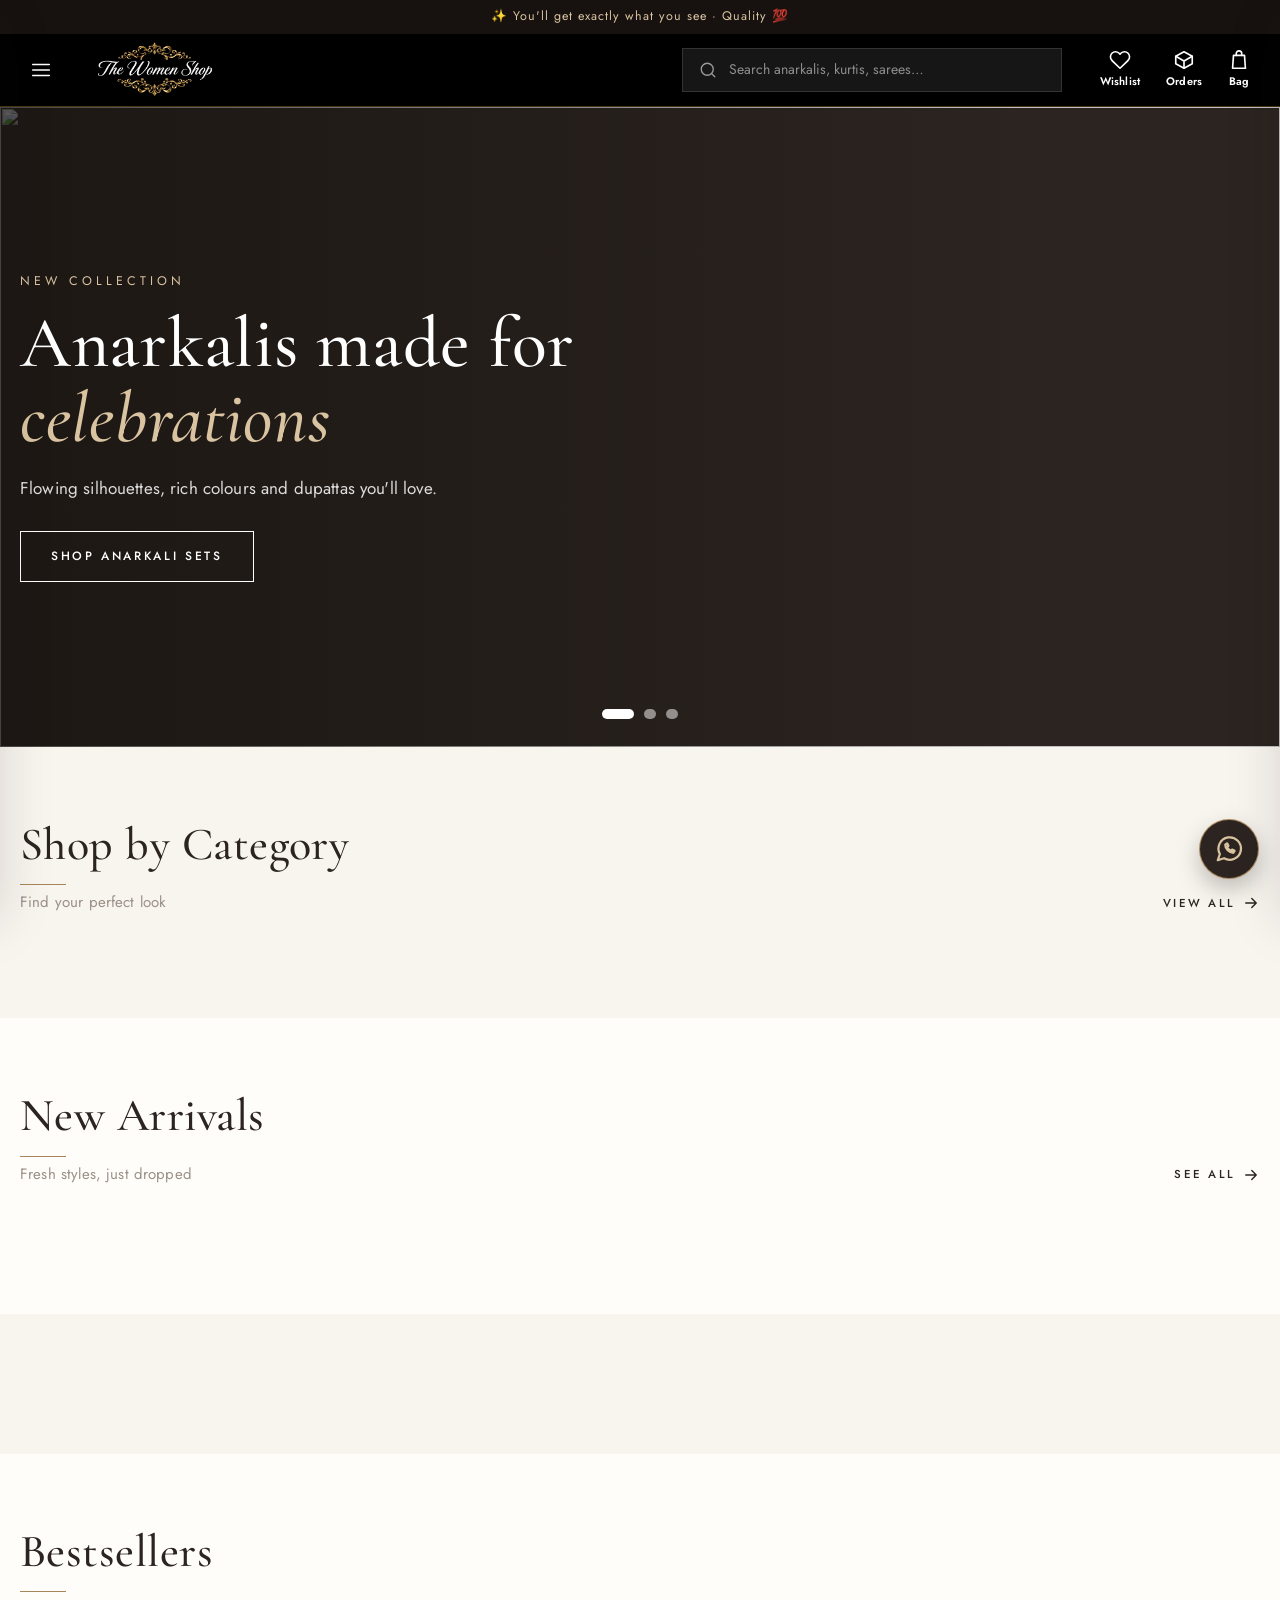
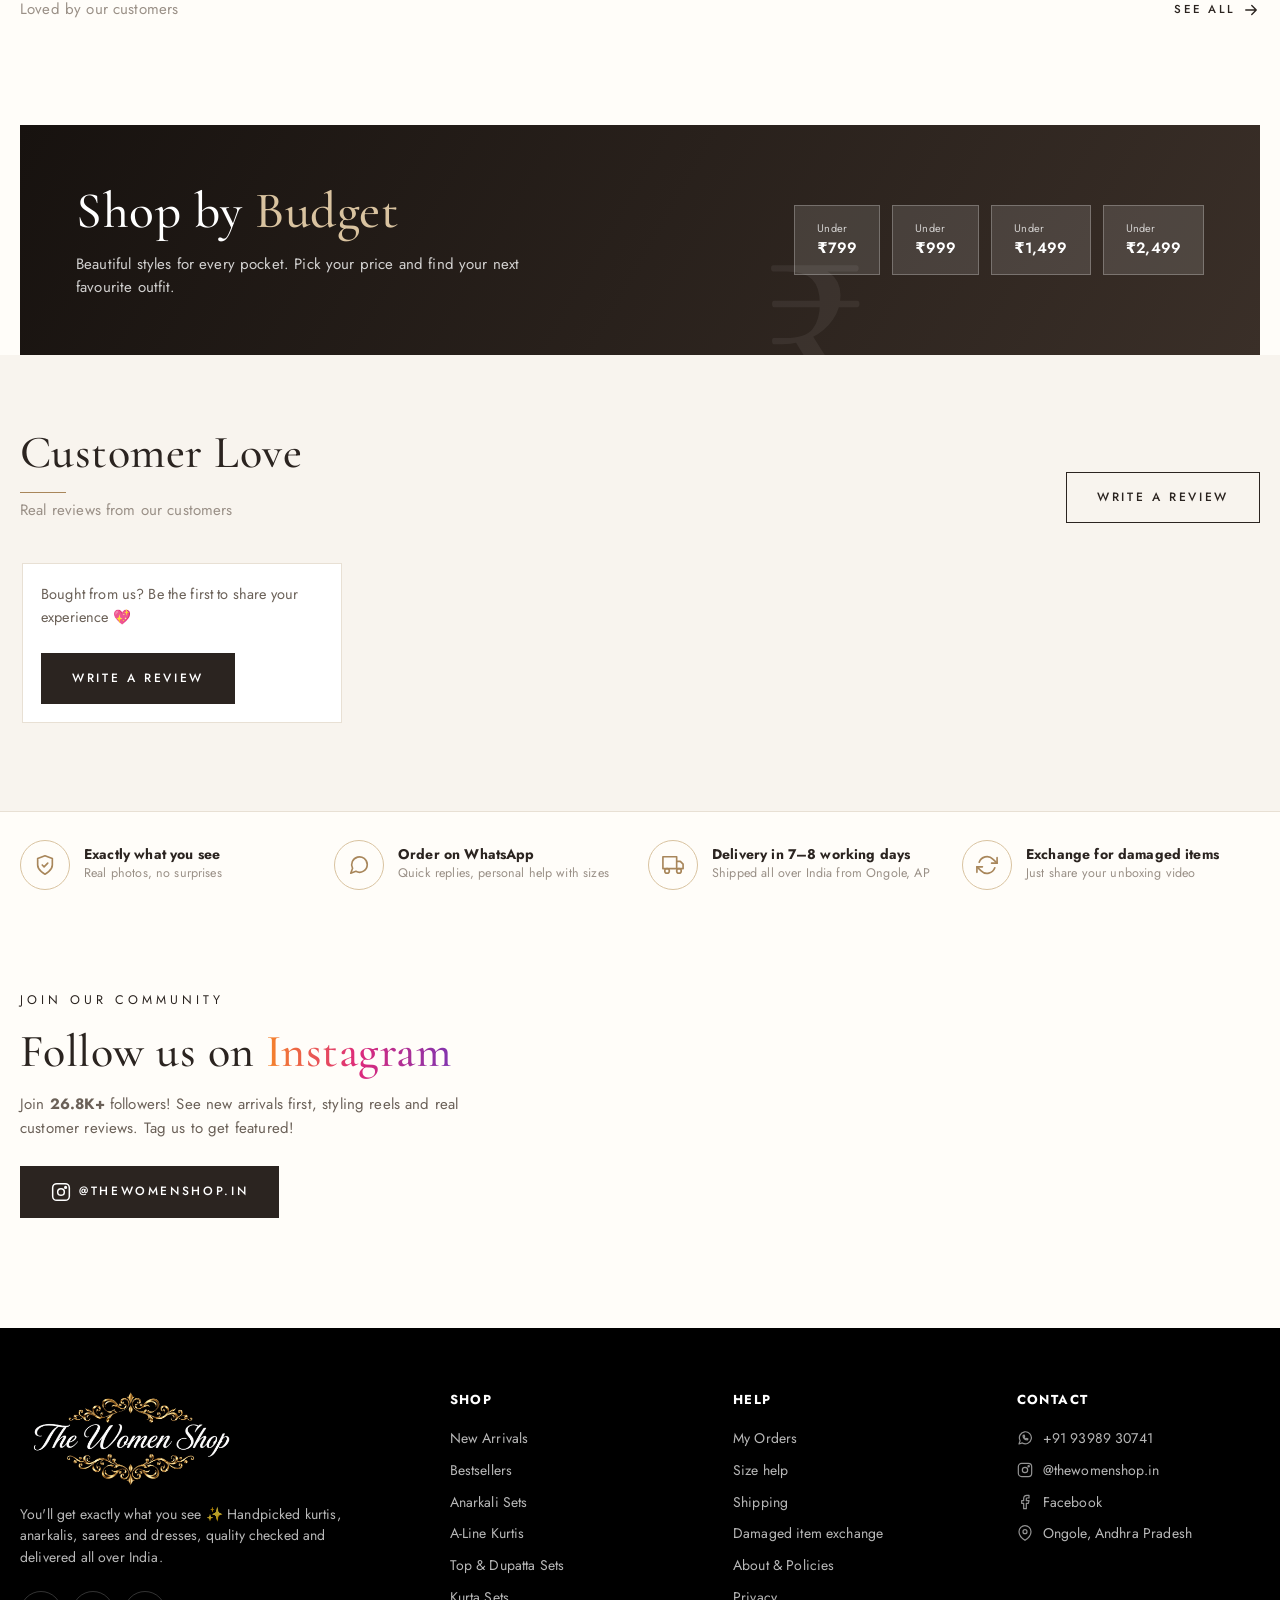
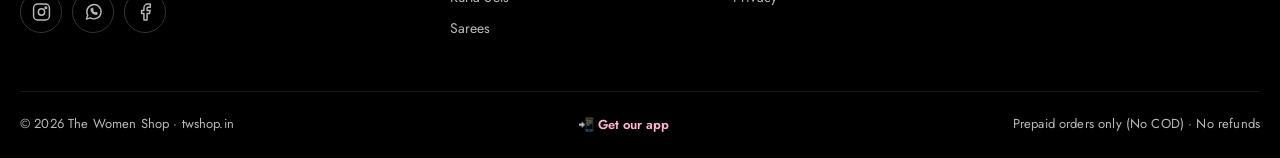
==== commit 05ec705b: "Premium look for the customer website - Product photos sit in an arch, like a palace window, on card" ====
--- a/index.html
+++ b/index.html
@@ -34,8 +34,8 @@
   <meta name="twitter:card" content="summary_large_image">
   <link rel="preconnect" href="https://fonts.googleapis.com">
   <link rel="preconnect" href="https://fonts.gstatic.com" crossorigin>
-  <link href="https://fonts.googleapis.com/css2?family=Playfair+Display:ital,wght@0,600;0,700;1,600;1,700&family=Poppins:wght@400;500;600;700&display=swap" rel="stylesheet">
-  <link rel="stylesheet" href="css/style.css?v=20261102j">
+  <link href="https://fonts.googleapis.com/css2?family=Cormorant+Garamond:ital,wght@0,500;0,600;1,500&family=Jost:wght@300;400;500;600&family=Playfair+Display:ital,wght@0,600;0,700;1,600;1,700&family=Poppins:wght@400;500;600;700&display=swap" rel="stylesheet">
+  <link rel="stylesheet" href="css/style.css?v=20261103a">
 </head>
 <body>
   <div id="site-header"></div>
@@ -141,9 +141,9 @@
 
   <div id="site-footer"></div>
 
-  <script src="js/config.js?v=20261102j"></script>
-  <script src="js/data.js?v=20261102j"></script>
-  <script src="js/common.js?v=20261102j"></script>
-  <script src="js/home.js?v=20261102j"></script>
+  <script src="js/config.js?v=20261103a"></script>
+  <script src="js/data.js?v=20261103a"></script>
+  <script src="js/common.js?v=20261103a"></script>
+  <script src="js/home.js?v=20261103a"></script>
 </body>
 </html>
--- a/css/style.css
+++ b/css/style.css
@@ -816,7 +816,8 @@
 .adm-allgood { padding: 14px; border-radius: 12px; background: #e7f8ee; color: #127a3e; text-align: center; font-weight: 600; }
 .adm-quick { display: grid; grid-template-columns: 1fr 1fr; gap: 10px; margin-bottom: 10px; }
 .adm-quick .btn { padding: 12px 10px; font-size: 14px; }
-.adm-quick + p a { color: var(--primary); font-weight: 600; }
+.adm-quick-wide { grid-column: 1 / -1; }
+.adm-quick ~ p { margin-top: 6px; }
 
 /* reviews */
 .adm-reviews { display: grid; gap: 12px; }
@@ -1003,3 +1004,109 @@
   .adm-two { grid-template-columns: 1fr; }
   .adm-head h1 { font-size: 24px; }
 }
+
+/* =========================================================
+   Premium look (customer website only; the admin keeps its own style)
+   Ivory, espresso and champagne gold. Product photos sit in an arch,
+   like a palace window. Cormorant Garamond for headings, Jost for text.
+   ========================================================= */
+body:not(.adm) {
+  --primary: #2b2420; --primary-dark: #17120f; --primary-soft: #f3ede4;
+  --gold: #a8865a; --champagne: #d9c3a0; --sale: #8c4a3c;
+  --ink: #2b2420; --ink-2: #6b6158; --muted: #9a9087; --line: #e8e0d4;
+  --bg-soft: #f8f4ee; --wa: #2b2420; --radius: 0px;
+  --font: "Jost", system-ui, -apple-system, "Segoe UI", sans-serif;
+  --font-display: "Cormorant Garamond", Georgia, serif;
+  --arch: 50% 50% 0 0 / 37.5% 37.5% 0 0; /* a true arch on a 3:4 photo */
+  background: #fffdf9; letter-spacing: .01em;
+}
+body:not(.adm) h1, body:not(.adm) h2, body:not(.adm) h3 { font-weight: 500; letter-spacing: .01em; }
+
+/* buttons: square, quiet, spaced capitals */
+body:not(.adm) .btn { border-radius: 0; padding: 15px 30px; background: var(--primary); font-size: 12px; font-weight: 500; letter-spacing: .22em; text-transform: uppercase; }
+body:not(.adm) .btn:hover { background: var(--primary-dark); transform: none; box-shadow: none; }
+body:not(.adm) .btn-outline { background: transparent; border: 1px solid var(--ink); color: var(--ink); }
+body:not(.adm) .btn-outline:hover { background: var(--ink); color: #fffdf9; }
+body:not(.adm) .btn-wa { background: var(--gold); }
+body:not(.adm) .btn-wa:hover { background: #8f7148; }
+body:not(.adm) .hero .btn, body:not(.adm) .promo .btn { background: transparent; border: 1px solid #fff; color: #fff; }
+body:not(.adm) .hero .btn:hover, body:not(.adm) .promo .btn:hover { background: #fff; color: var(--ink); }
+
+/* the arch: every product photo */
+body:not(.adm) .card { border-radius: 0; background: transparent; }
+body:not(.adm) .card:hover { box-shadow: none; transform: none; }
+body:not(.adm) .card-media, body:not(.adm) .skeleton, body:not(.adm) .cat-img, body:not(.adm) .main-img,
+body:not(.adm) .vp-img, body:not(.adm) .thumbs button { border-radius: var(--arch); }
+body:not(.adm) .cat-img { box-shadow: none; background: var(--bg-soft); }
+body:not(.adm) .card-media { background: var(--bg-soft); }
+/* tags and the heart sit at the bottom of the arch */
+body:not(.adm) .badge { top: auto; bottom: 12px; left: 50%; transform: translateX(-50%); border-radius: 0; padding: 5px 12px; background: rgba(255, 253, 249, .94); color: var(--ink); font-size: 9.5px; font-weight: 500; letter-spacing: .24em; white-space: nowrap; }
+body:not(.adm) .badge-gold { background: var(--gold); color: #fff; }
+body:not(.adm) .badge-dark { background: rgba(43, 36, 32, .82); color: #fff; }
+body:not(.adm) .wish-btn { top: auto; bottom: 10px; right: 10px; width: 34px; height: 34px; box-shadow: none; background: rgba(255, 253, 249, .9); }
+body:not(.adm) .wish-btn:hover, body:not(.adm) .wish-btn.active { color: var(--sale); }
+body:not(.adm) .wish-btn.active .ico, body:not(.adm) .btn-wish.active .ico { fill: var(--sale); }
+body:not(.adm) .btn-wish.active { background: transparent; border-color: var(--sale); color: var(--sale); }
+
+/* product cards: centred, serif names */
+body:not(.adm) .card-body { padding: 14px 4px 18px; text-align: center; }
+body:not(.adm) .card-cat { font-size: 10px; font-weight: 500; letter-spacing: .24em; color: var(--muted); }
+body:not(.adm) .card-title { margin: 6px 0; font-family: var(--font-display); font-size: 18.5px; font-weight: 500; }
+body:not(.adm) .price { justify-content: center; font-size: 14px; letter-spacing: .04em; }
+body:not(.adm) .price strong { font-weight: 500; }
+body:not(.adm) .price .off, body:not(.adm) .pdp-price .off { color: var(--sale); font-weight: 400; }
+body:not(.adm) .card-colors { justify-content: center; }
+
+/* product page */
+body:not(.adm) .pdp-info h1 { font-size: clamp(32px, 3.4vw, 44px); line-height: 1.1; }
+body:not(.adm) .pdp-price strong { font-size: 26px; font-weight: 500; letter-spacing: .02em; }
+body:not(.adm) .pdp-price s { font-size: 16px; }
+body:not(.adm) .pdp-price .off { font-size: 15px; }
+body:not(.adm) .tax-note { color: var(--muted); font-weight: 400; }
+body:not(.adm) .opt-head h4 { font-size: 11px; font-weight: 500; letter-spacing: .24em; }
+body:not(.adm) .opt-head a { color: var(--ink); text-decoration: underline; text-underline-offset: 4px; font-weight: 400; }
+body:not(.adm) .sizes button { min-width: 48px; height: 48px; border-radius: 0; border: 1px solid var(--line); font-weight: 400; letter-spacing: .06em; }
+body:not(.adm) .sizes button:hover { border-color: var(--ink); color: var(--ink); }
+body:not(.adm) .sizes button.active { background: var(--ink); border-color: var(--ink); color: #fffdf9; }
+body:not(.adm) .colors-pick button.active { background: transparent; border-color: var(--ink); color: var(--ink); box-shadow: inset 0 0 0 1px var(--ink); }
+body:not(.adm) .vp-img { border: 1px solid var(--line); }
+body:not(.adm) .vp.active .vp-img { border-color: var(--ink); box-shadow: 0 0 0 1px var(--ink); }
+body:not(.adm) .thumbs button.active, body:not(.adm) .thumbs button:hover { border-color: var(--ink); }
+body:not(.adm) .gal-arrow:hover { background: var(--ink); }
+
+/* section titles with a small gold line */
+body:not(.adm) .section-head h2 { font-size: clamp(32px, 4vw, 46px); }
+body:not(.adm) .section-head h2::after { content: ""; display: block; width: 46px; height: 1px; margin-top: 12px; background: var(--gold); }
+body:not(.adm) .link-arrow { color: var(--ink); font-size: 11.5px; font-weight: 500; letter-spacing: .22em; text-transform: uppercase; }
+
+/* everything else: square, hairlines, champagne details */
+body:not(.adm) .insta-grid a, body:not(.adm) .promo, body:not(.adm) .deal, body:not(.adm) .deal-chips a, body:not(.adm) .review, body:not(.adm) .review img,
+body:not(.adm) .bag-item img, body:not(.adm) .order, body:not(.adm) .order-items img, body:not(.adm) .policy-card, body:not(.adm) .pdp-promises,
+body:not(.adm) .pay-card, body:not(.adm) .modal-box, body:not(.adm) .field, body:not(.adm) .select, body:not(.adm) .search, body:not(.adm) .search-suggest,
+body:not(.adm) .size-chips span, body:not(.adm) .pill, body:not(.adm) .colors span, body:not(.adm) .policy-nav a, body:not(.adm) .status,
+body:not(.adm) .share-btn, body:not(.adm) .notify-btn, body:not(.adm) .pay-row button, body:not(.adm) .gal-count, body:not(.adm) .shown-in,
+body:not(.adm) .card-shown, body:not(.adm) .stock-out, body:not(.adm) .mto-note, body:not(.adm) .contact-list > *, body:not(.adm) .orders-note,
+body:not(.adm) .pay-sum, body:not(.adm) .pay-bank, body:not(.adm) .policy-note { border-radius: 0; }
+body:not(.adm) .policy-note { background: var(--bg-soft); border: 1px solid var(--line); color: var(--ink-2); }
+body:not(.adm) .policy-note a { color: var(--ink); }
+body:not(.adm) .notify-btn { border-color: var(--ink); background: transparent; color: var(--ink) !important; }
+body:not(.adm) .stock-out, body:not(.adm) .mto-note { background: var(--primary-soft); color: var(--ink); }
+body:not(.adm) .field:focus { border-color: var(--ink); box-shadow: none; }
+body:not(.adm) .promise-ico { background: transparent; border: 1px solid var(--champagne); color: var(--gold); }
+body:not(.adm) .announce { background: #17120f; color: var(--champagne); letter-spacing: .08em; }
+body:not(.adm) .announce-track a:hover { color: #fff; }
+body:not(.adm) .eyebrow, body:not(.adm) .hero h1 em, body:not(.adm) .main-nav .nav-new, body:not(.adm) .logo-light span, body:not(.adm) .deal h2 span { color: var(--champagne); }
+body:not(.adm) .eyebrow { letter-spacing: .32em; font-weight: 400; }
+body:not(.adm) .hero h1, body:not(.adm) .hero h1 em { font-weight: 500; }
+body:not(.adm) .icon-btn:hover, body:not(.adm) .site-header .icon-btn:hover, body:not(.adm) .site-footer a:hover { color: var(--champagne); }
+body:not(.adm) .icon-btn .count { background: var(--gold); }
+body:not(.adm) .main-nav a::after { background: var(--champagne); height: 1px; }
+body:not(.adm) .search:focus-within { border-color: var(--gold); }
+body:not(.adm) .socials a:hover { background: var(--gold); border-color: var(--gold); }
+body:not(.adm) .deal { background: linear-gradient(120deg, #17120f, #3a2f28); }
+body:not(.adm) .wa-float { background: var(--ink); color: var(--champagne); box-shadow: 0 0 0 1px var(--gold), 0 10px 24px rgba(0, 0, 0, .25); }
+body:not(.adm) .slide::after { background: linear-gradient(90deg, rgba(23, 18, 15, .7) 0%, rgba(23, 18, 15, .28) 50%, transparent 80%); }
+@media (max-width: 640px) {
+  body:not(.adm) .slide::after { background: linear-gradient(0deg, rgba(23, 18, 15, .82) 10%, rgba(23, 18, 15, .15) 70%); }
+  body:not(.adm) .card-title { font-size: 16.5px; }
+}
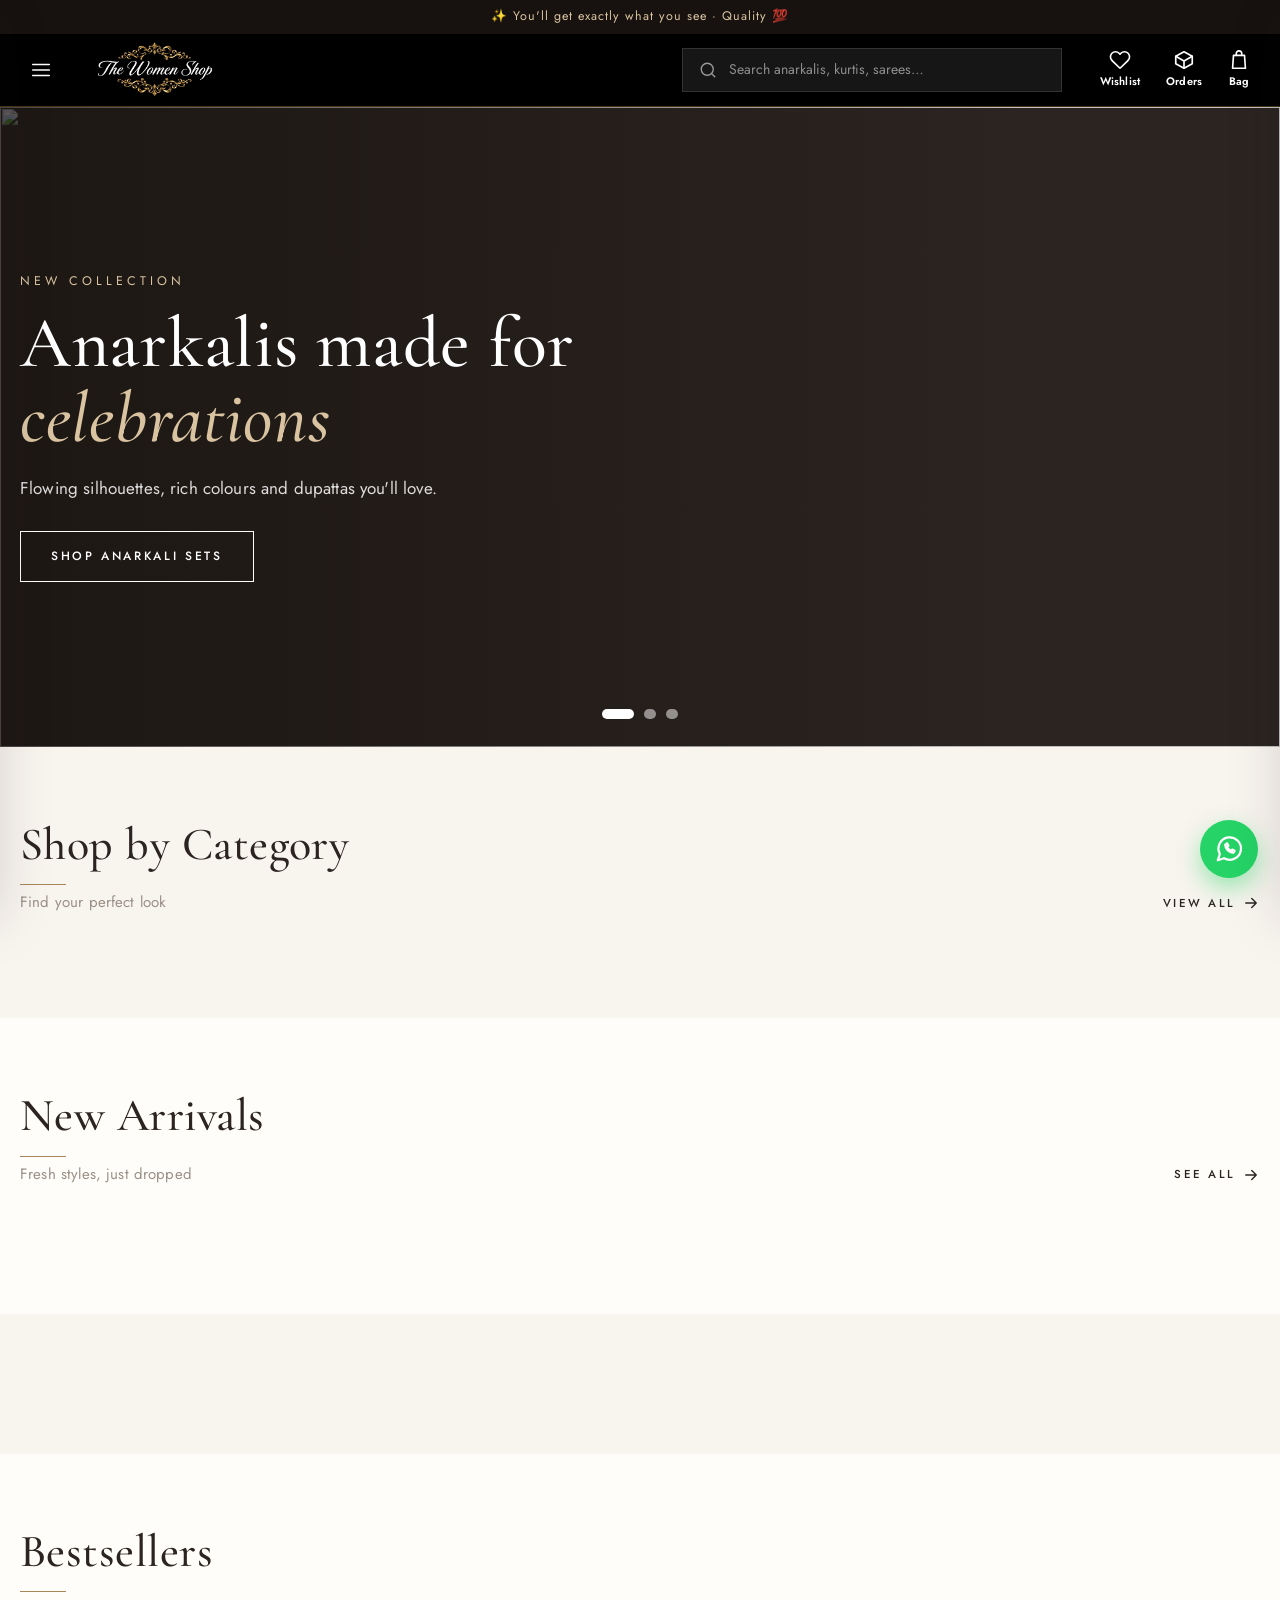
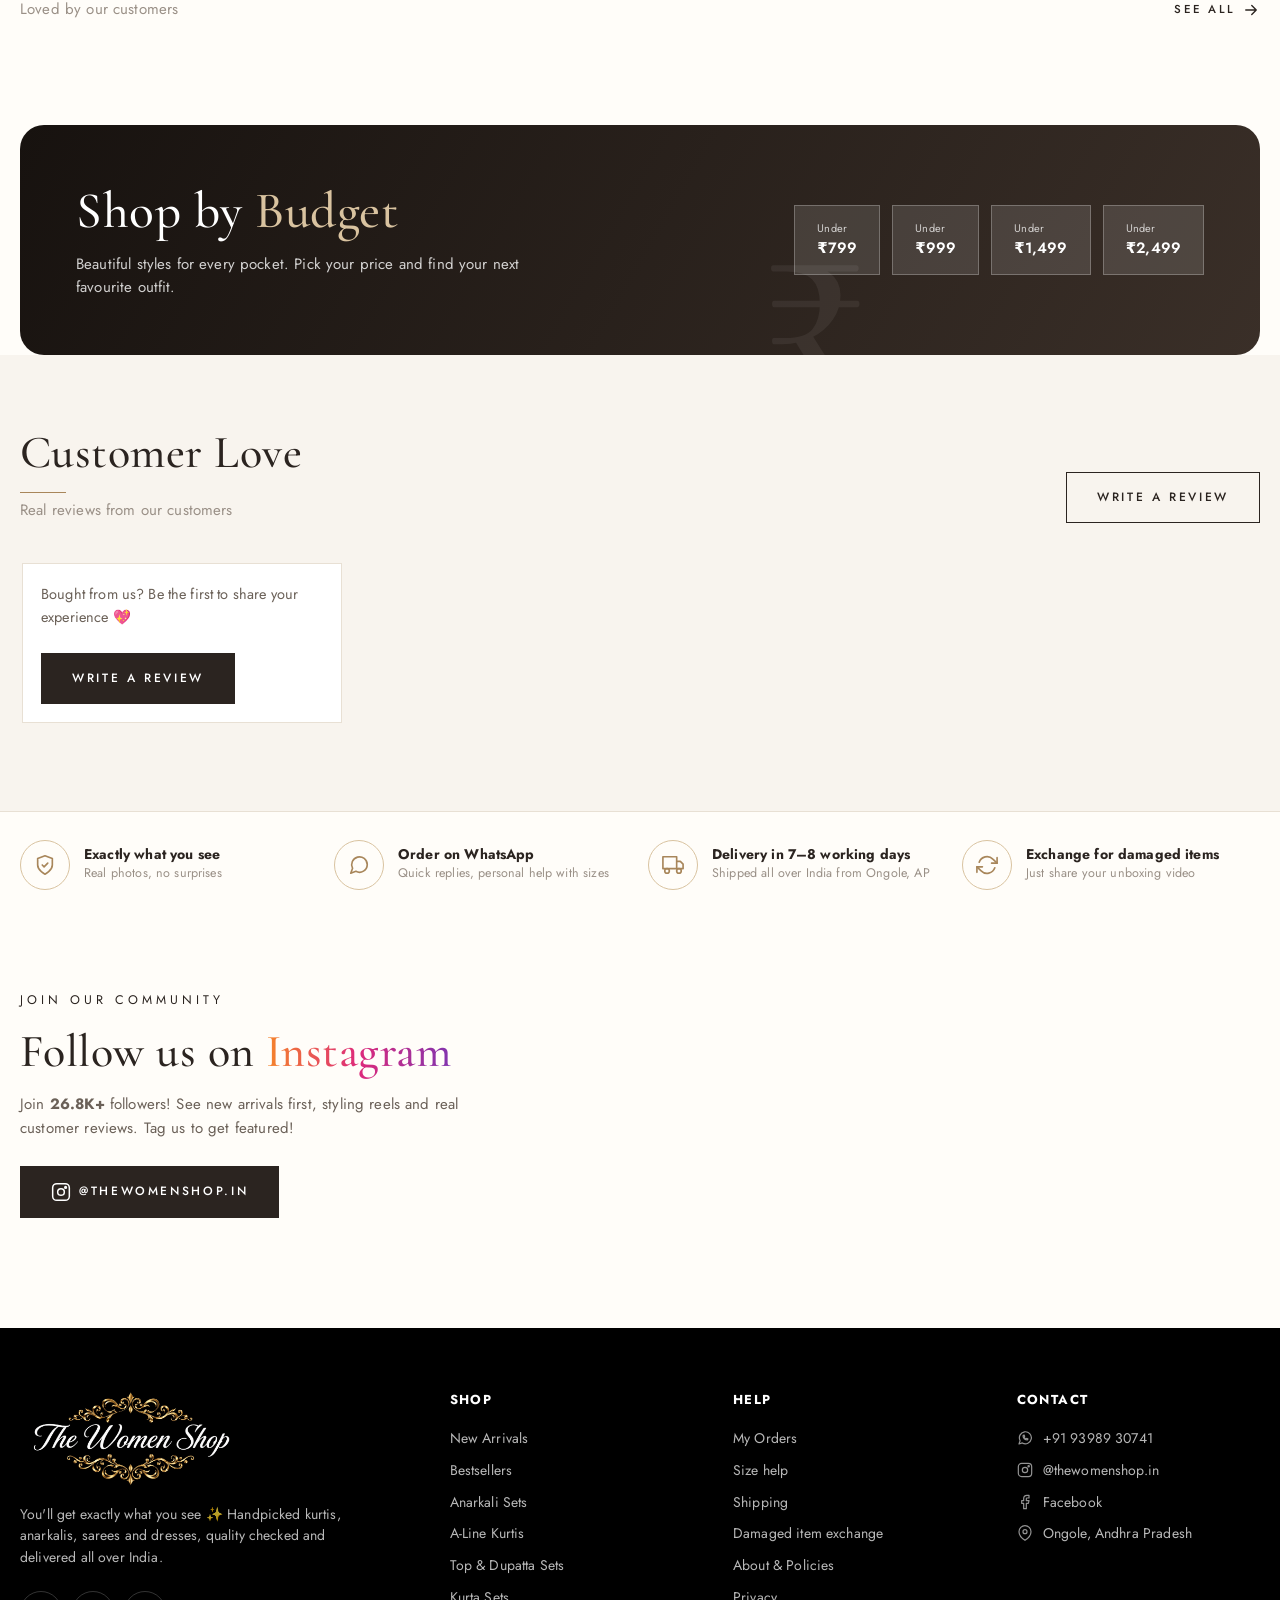
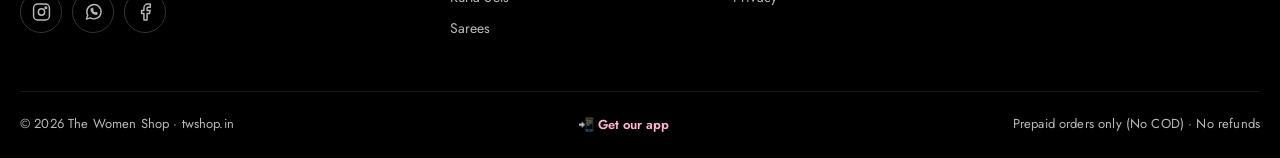
==== commit b59bddc2: "Premium look: original photo shapes back, green WhatsApp button - Product photos return to their ori" ====
--- a/index.html
+++ b/index.html
@@ -35,7 +35,7 @@
   <link rel="preconnect" href="https://fonts.googleapis.com">
   <link rel="preconnect" href="https://fonts.gstatic.com" crossorigin>
   <link href="https://fonts.googleapis.com/css2?family=Cormorant+Garamond:ital,wght@0,500;0,600;1,500&family=Jost:wght@300;400;500;600&family=Playfair+Display:ital,wght@0,600;0,700;1,600;1,700&family=Poppins:wght@400;500;600;700&display=swap" rel="stylesheet">
-  <link rel="stylesheet" href="css/style.css?v=20261103a">
+  <link rel="stylesheet" href="css/style.css?v=20261103b">
 </head>
 <body>
   <div id="site-header"></div>
@@ -141,9 +141,9 @@
 
   <div id="site-footer"></div>
 
-  <script src="js/config.js?v=20261103a"></script>
-  <script src="js/data.js?v=20261103a"></script>
-  <script src="js/common.js?v=20261103a"></script>
-  <script src="js/home.js?v=20261103a"></script>
+  <script src="js/config.js?v=20261103b"></script>
+  <script src="js/data.js?v=20261103b"></script>
+  <script src="js/common.js?v=20261103b"></script>
+  <script src="js/home.js?v=20261103b"></script>
 </body>
 </html>
--- a/css/style.css
+++ b/css/style.css
@@ -1007,17 +1007,16 @@
 
 /* =========================================================
    Premium look (customer website only; the admin keeps its own style)
-   Ivory, espresso and champagne gold. Product photos sit in an arch,
-   like a palace window. Cormorant Garamond for headings, Jost for text.
+   Ivory, espresso and champagne gold. Cormorant Garamond for headings, Jost for text.
+   Product photos keep their original rounded shape.
    ========================================================= */
 body:not(.adm) {
   --primary: #2b2420; --primary-dark: #17120f; --primary-soft: #f3ede4;
   --gold: #a8865a; --champagne: #d9c3a0; --sale: #8c4a3c;
   --ink: #2b2420; --ink-2: #6b6158; --muted: #9a9087; --line: #e8e0d4;
-  --bg-soft: #f8f4ee; --wa: #2b2420; --radius: 0px;
+  --bg-soft: #f8f4ee; --radius: 14px;
   --font: "Jost", system-ui, -apple-system, "Segoe UI", sans-serif;
   --font-display: "Cormorant Garamond", Georgia, serif;
-  --arch: 50% 50% 0 0 / 37.5% 37.5% 0 0; /* a true arch on a 3:4 photo */
   background: #fffdf9; letter-spacing: .01em;
 }
 body:not(.adm) h1, body:not(.adm) h2, body:not(.adm) h3 { font-weight: 500; letter-spacing: .01em; }
@@ -1032,18 +1031,12 @@
 body:not(.adm) .hero .btn, body:not(.adm) .promo .btn { background: transparent; border: 1px solid #fff; color: #fff; }
 body:not(.adm) .hero .btn:hover, body:not(.adm) .promo .btn:hover { background: #fff; color: var(--ink); }
 
-/* the arch: every product photo */
-body:not(.adm) .card { border-radius: 0; background: transparent; }
-body:not(.adm) .card:hover { box-shadow: none; transform: none; }
-body:not(.adm) .card-media, body:not(.adm) .skeleton, body:not(.adm) .cat-img, body:not(.adm) .main-img,
-body:not(.adm) .vp-img, body:not(.adm) .thumbs button { border-radius: var(--arch); }
-body:not(.adm) .cat-img { box-shadow: none; background: var(--bg-soft); }
-body:not(.adm) .card-media { background: var(--bg-soft); }
-/* tags and the heart sit at the bottom of the arch */
-body:not(.adm) .badge { top: auto; bottom: 12px; left: 50%; transform: translateX(-50%); border-radius: 0; padding: 5px 12px; background: rgba(255, 253, 249, .94); color: var(--ink); font-size: 9.5px; font-weight: 500; letter-spacing: .24em; white-space: nowrap; }
+/* product photos keep their original rounded shape; tags in the new colours */
+body:not(.adm) .card { min-width: 0; } /* a long name never makes a card wider than its column */
+body:not(.adm) .card-media, body:not(.adm) .cat-img { background: var(--bg-soft); }
+body:not(.adm) .badge { padding: 5px 10px; background: var(--ink); color: #fff; font-size: 10px; font-weight: 500; letter-spacing: .2em; }
 body:not(.adm) .badge-gold { background: var(--gold); color: #fff; }
 body:not(.adm) .badge-dark { background: rgba(43, 36, 32, .82); color: #fff; }
-body:not(.adm) .wish-btn { top: auto; bottom: 10px; right: 10px; width: 34px; height: 34px; box-shadow: none; background: rgba(255, 253, 249, .9); }
 body:not(.adm) .wish-btn:hover, body:not(.adm) .wish-btn.active { color: var(--sale); }
 body:not(.adm) .wish-btn.active .ico, body:not(.adm) .btn-wish.active .ico { fill: var(--sale); }
 body:not(.adm) .btn-wish.active { background: transparent; border-color: var(--sale); color: var(--sale); }
@@ -1069,7 +1062,6 @@
 body:not(.adm) .sizes button:hover { border-color: var(--ink); color: var(--ink); }
 body:not(.adm) .sizes button.active { background: var(--ink); border-color: var(--ink); color: #fffdf9; }
 body:not(.adm) .colors-pick button.active { background: transparent; border-color: var(--ink); color: var(--ink); box-shadow: inset 0 0 0 1px var(--ink); }
-body:not(.adm) .vp-img { border: 1px solid var(--line); }
 body:not(.adm) .vp.active .vp-img { border-color: var(--ink); box-shadow: 0 0 0 1px var(--ink); }
 body:not(.adm) .thumbs button.active, body:not(.adm) .thumbs button:hover { border-color: var(--ink); }
 body:not(.adm) .gal-arrow:hover { background: var(--ink); }
@@ -1080,8 +1072,7 @@
 body:not(.adm) .link-arrow { color: var(--ink); font-size: 11.5px; font-weight: 500; letter-spacing: .22em; text-transform: uppercase; }
 
 /* everything else: square, hairlines, champagne details */
-body:not(.adm) .insta-grid a, body:not(.adm) .promo, body:not(.adm) .deal, body:not(.adm) .deal-chips a, body:not(.adm) .review, body:not(.adm) .review img,
-body:not(.adm) .bag-item img, body:not(.adm) .order, body:not(.adm) .order-items img, body:not(.adm) .policy-card, body:not(.adm) .pdp-promises,
+body:not(.adm) .deal-chips a, body:not(.adm) .review, body:not(.adm) .order, body:not(.adm) .policy-card, body:not(.adm) .pdp-promises,
 body:not(.adm) .pay-card, body:not(.adm) .modal-box, body:not(.adm) .field, body:not(.adm) .select, body:not(.adm) .search, body:not(.adm) .search-suggest,
 body:not(.adm) .size-chips span, body:not(.adm) .pill, body:not(.adm) .colors span, body:not(.adm) .policy-nav a, body:not(.adm) .status,
 body:not(.adm) .share-btn, body:not(.adm) .notify-btn, body:not(.adm) .pay-row button, body:not(.adm) .gal-count, body:not(.adm) .shown-in,
@@ -1104,7 +1095,6 @@
 body:not(.adm) .search:focus-within { border-color: var(--gold); }
 body:not(.adm) .socials a:hover { background: var(--gold); border-color: var(--gold); }
 body:not(.adm) .deal { background: linear-gradient(120deg, #17120f, #3a2f28); }
-body:not(.adm) .wa-float { background: var(--ink); color: var(--champagne); box-shadow: 0 0 0 1px var(--gold), 0 10px 24px rgba(0, 0, 0, .25); }
 body:not(.adm) .slide::after { background: linear-gradient(90deg, rgba(23, 18, 15, .7) 0%, rgba(23, 18, 15, .28) 50%, transparent 80%); }
 @media (max-width: 640px) {
   body:not(.adm) .slide::after { background: linear-gradient(0deg, rgba(23, 18, 15, .82) 10%, rgba(23, 18, 15, .15) 70%); }
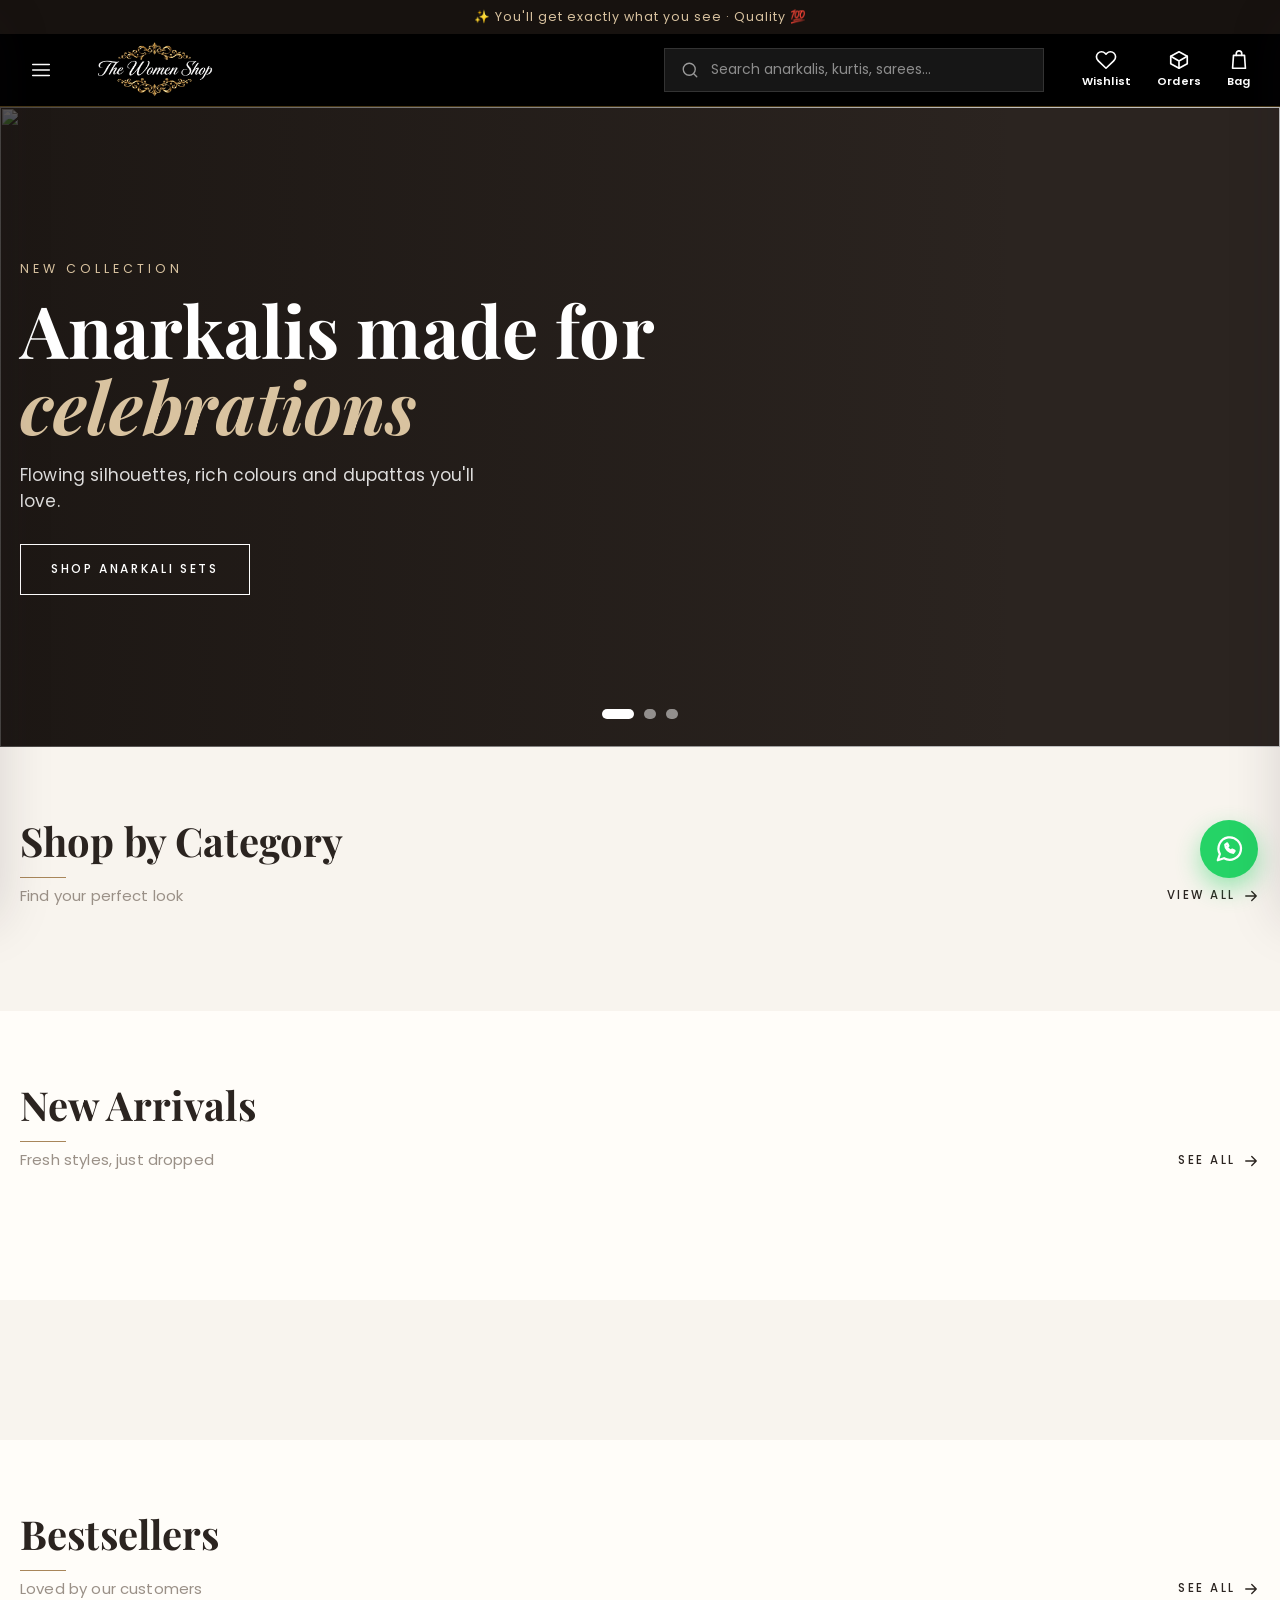
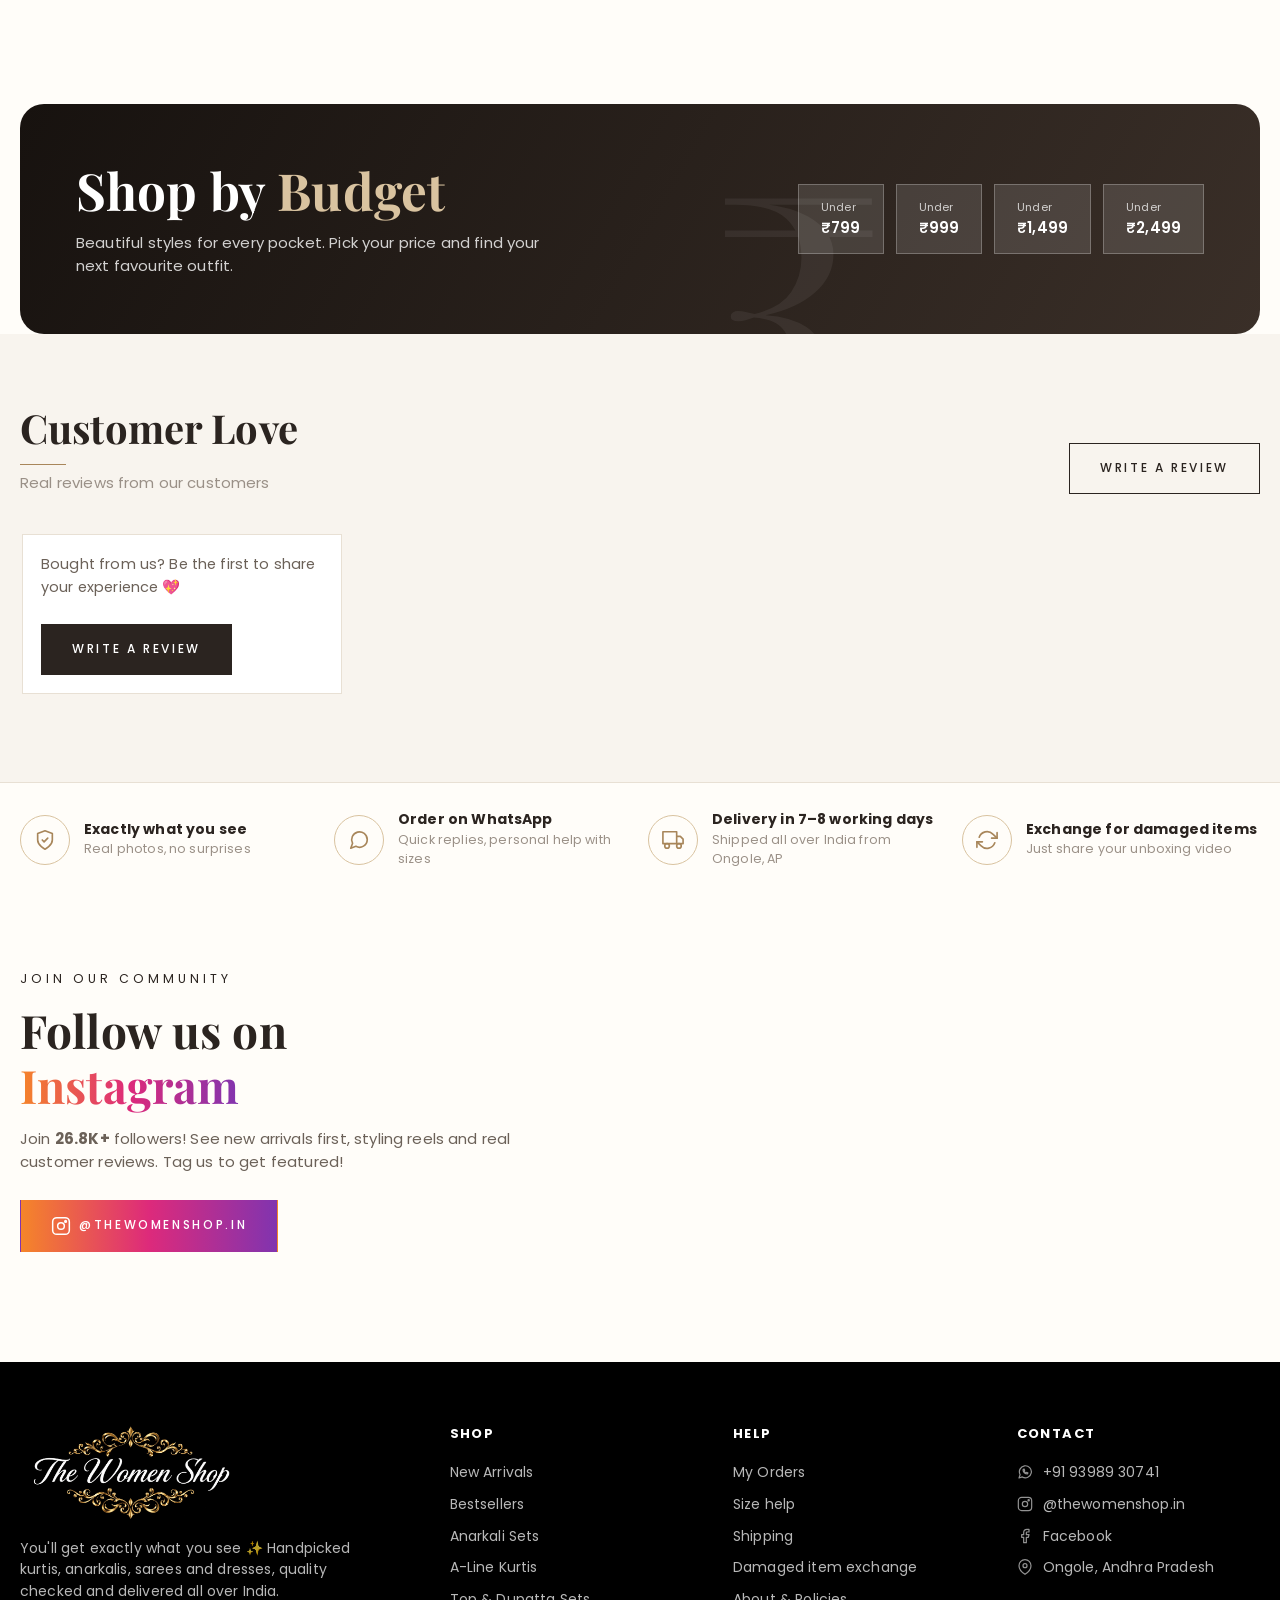
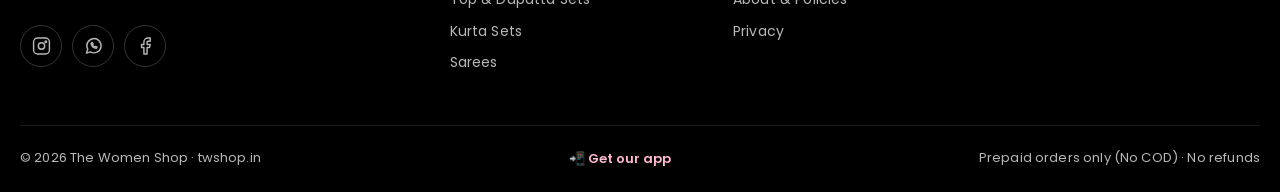
==== commit e925fb5e: "Previous fonts back; Instagram button in its colours again - Playfair Display and Poppins everywhere" ====
--- a/index.html
+++ b/index.html
@@ -34,8 +34,8 @@
   <meta name="twitter:card" content="summary_large_image">
   <link rel="preconnect" href="https://fonts.googleapis.com">
   <link rel="preconnect" href="https://fonts.gstatic.com" crossorigin>
-  <link href="https://fonts.googleapis.com/css2?family=Cormorant+Garamond:ital,wght@0,500;0,600;1,500&family=Jost:wght@300;400;500;600&family=Playfair+Display:ital,wght@0,600;0,700;1,600;1,700&family=Poppins:wght@400;500;600;700&display=swap" rel="stylesheet">
-  <link rel="stylesheet" href="css/style.css?v=20261103b">
+  <link href="https://fonts.googleapis.com/css2?family=Playfair+Display:ital,wght@0,600;0,700;1,600;1,700&family=Poppins:wght@400;500;600;700&display=swap" rel="stylesheet">
+  <link rel="stylesheet" href="css/style.css?v=20261103c">
 </head>
 <body>
   <div id="site-header"></div>
@@ -141,9 +141,9 @@
 
   <div id="site-footer"></div>
 
-  <script src="js/config.js?v=20261103b"></script>
-  <script src="js/data.js?v=20261103b"></script>
-  <script src="js/common.js?v=20261103b"></script>
-  <script src="js/home.js?v=20261103b"></script>
+  <script src="js/config.js?v=20261103c"></script>
+  <script src="js/data.js?v=20261103c"></script>
+  <script src="js/common.js?v=20261103c"></script>
+  <script src="js/home.js?v=20261103c"></script>
 </body>
 </html>
--- a/css/style.css
+++ b/css/style.css
@@ -1007,19 +1007,15 @@
 
 /* =========================================================
    Premium look (customer website only; the admin keeps its own style)
-   Ivory, espresso and champagne gold. Cormorant Garamond for headings, Jost for text.
-   Product photos keep their original rounded shape.
+   Ivory, espresso and champagne gold. Fonts and photo shapes stay as they were.
    ========================================================= */
 body:not(.adm) {
   --primary: #2b2420; --primary-dark: #17120f; --primary-soft: #f3ede4;
   --gold: #a8865a; --champagne: #d9c3a0; --sale: #8c4a3c;
   --ink: #2b2420; --ink-2: #6b6158; --muted: #9a9087; --line: #e8e0d4;
   --bg-soft: #f8f4ee; --radius: 14px;
-  --font: "Jost", system-ui, -apple-system, "Segoe UI", sans-serif;
-  --font-display: "Cormorant Garamond", Georgia, serif;
   background: #fffdf9; letter-spacing: .01em;
 }
-body:not(.adm) h1, body:not(.adm) h2, body:not(.adm) h3 { font-weight: 500; letter-spacing: .01em; }
 
 /* buttons: square, quiet, spaced capitals */
 body:not(.adm) .btn { border-radius: 0; padding: 15px 30px; background: var(--primary); font-size: 12px; font-weight: 500; letter-spacing: .22em; text-transform: uppercase; }
@@ -1028,6 +1024,8 @@
 body:not(.adm) .btn-outline:hover { background: var(--ink); color: #fffdf9; }
 body:not(.adm) .btn-wa { background: var(--gold); }
 body:not(.adm) .btn-wa:hover { background: #8f7148; }
+body:not(.adm) .btn-insta { background: linear-gradient(90deg, #f58529, #dd2a7b, #8134af); }
+body:not(.adm) .btn-insta:hover { background: linear-gradient(90deg, #e0761e, #c41f6b, #6f2a99); }
 body:not(.adm) .hero .btn, body:not(.adm) .promo .btn { background: transparent; border: 1px solid #fff; color: #fff; }
 body:not(.adm) .hero .btn:hover, body:not(.adm) .promo .btn:hover { background: #fff; color: var(--ink); }
 
@@ -1044,14 +1042,12 @@
 /* product cards: centred, serif names */
 body:not(.adm) .card-body { padding: 14px 4px 18px; text-align: center; }
 body:not(.adm) .card-cat { font-size: 10px; font-weight: 500; letter-spacing: .24em; color: var(--muted); }
-body:not(.adm) .card-title { margin: 6px 0; font-family: var(--font-display); font-size: 18.5px; font-weight: 500; }
 body:not(.adm) .price { justify-content: center; font-size: 14px; letter-spacing: .04em; }
 body:not(.adm) .price strong { font-weight: 500; }
 body:not(.adm) .price .off, body:not(.adm) .pdp-price .off { color: var(--sale); font-weight: 400; }
 body:not(.adm) .card-colors { justify-content: center; }
 
 /* product page */
-body:not(.adm) .pdp-info h1 { font-size: clamp(32px, 3.4vw, 44px); line-height: 1.1; }
 body:not(.adm) .pdp-price strong { font-size: 26px; font-weight: 500; letter-spacing: .02em; }
 body:not(.adm) .pdp-price s { font-size: 16px; }
 body:not(.adm) .pdp-price .off { font-size: 15px; }
@@ -1067,7 +1063,6 @@
 body:not(.adm) .gal-arrow:hover { background: var(--ink); }
 
 /* section titles with a small gold line */
-body:not(.adm) .section-head h2 { font-size: clamp(32px, 4vw, 46px); }
 body:not(.adm) .section-head h2::after { content: ""; display: block; width: 46px; height: 1px; margin-top: 12px; background: var(--gold); }
 body:not(.adm) .link-arrow { color: var(--ink); font-size: 11.5px; font-weight: 500; letter-spacing: .22em; text-transform: uppercase; }
 
@@ -1088,7 +1083,6 @@
 body:not(.adm) .announce-track a:hover { color: #fff; }
 body:not(.adm) .eyebrow, body:not(.adm) .hero h1 em, body:not(.adm) .main-nav .nav-new, body:not(.adm) .logo-light span, body:not(.adm) .deal h2 span { color: var(--champagne); }
 body:not(.adm) .eyebrow { letter-spacing: .32em; font-weight: 400; }
-body:not(.adm) .hero h1, body:not(.adm) .hero h1 em { font-weight: 500; }
 body:not(.adm) .icon-btn:hover, body:not(.adm) .site-header .icon-btn:hover, body:not(.adm) .site-footer a:hover { color: var(--champagne); }
 body:not(.adm) .icon-btn .count { background: var(--gold); }
 body:not(.adm) .main-nav a::after { background: var(--champagne); height: 1px; }
@@ -1098,5 +1092,4 @@
 body:not(.adm) .slide::after { background: linear-gradient(90deg, rgba(23, 18, 15, .7) 0%, rgba(23, 18, 15, .28) 50%, transparent 80%); }
 @media (max-width: 640px) {
   body:not(.adm) .slide::after { background: linear-gradient(0deg, rgba(23, 18, 15, .82) 10%, rgba(23, 18, 15, .15) 70%); }
-  body:not(.adm) .card-title { font-size: 16.5px; }
-}
+}
